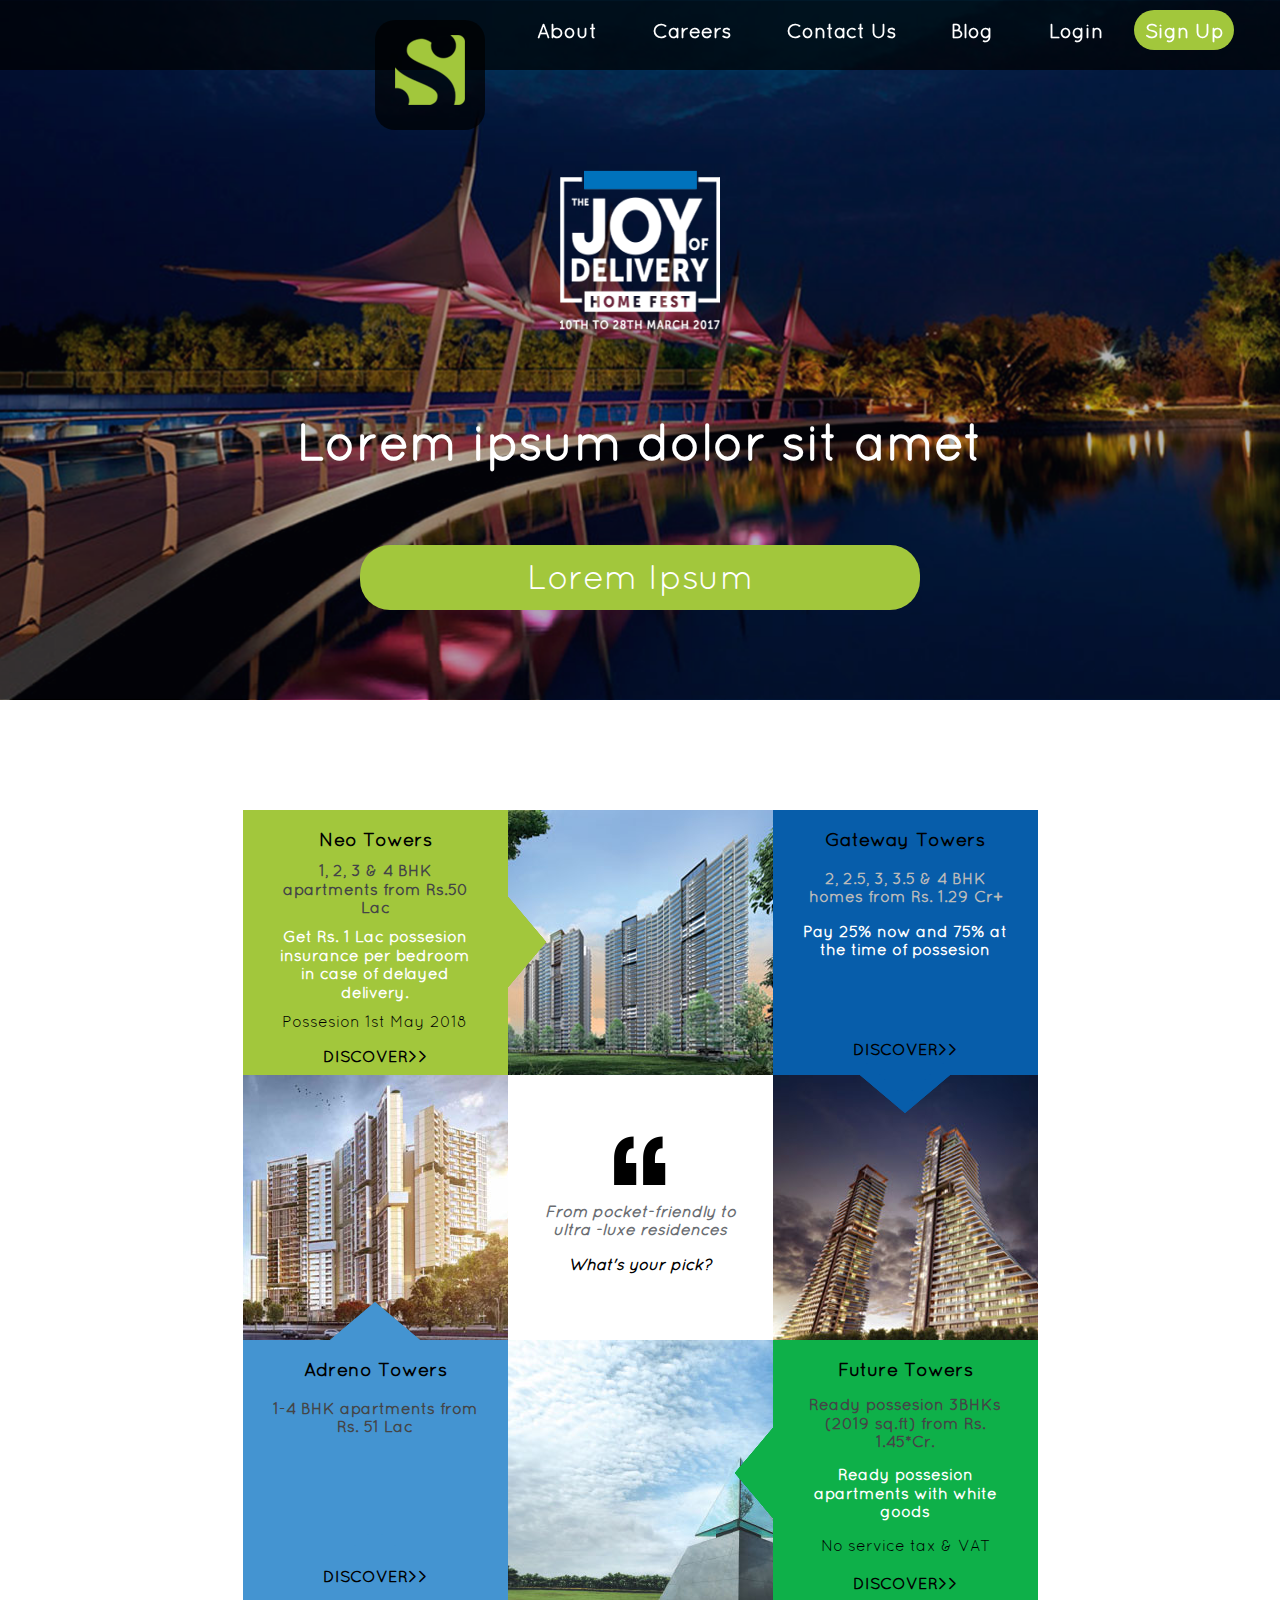
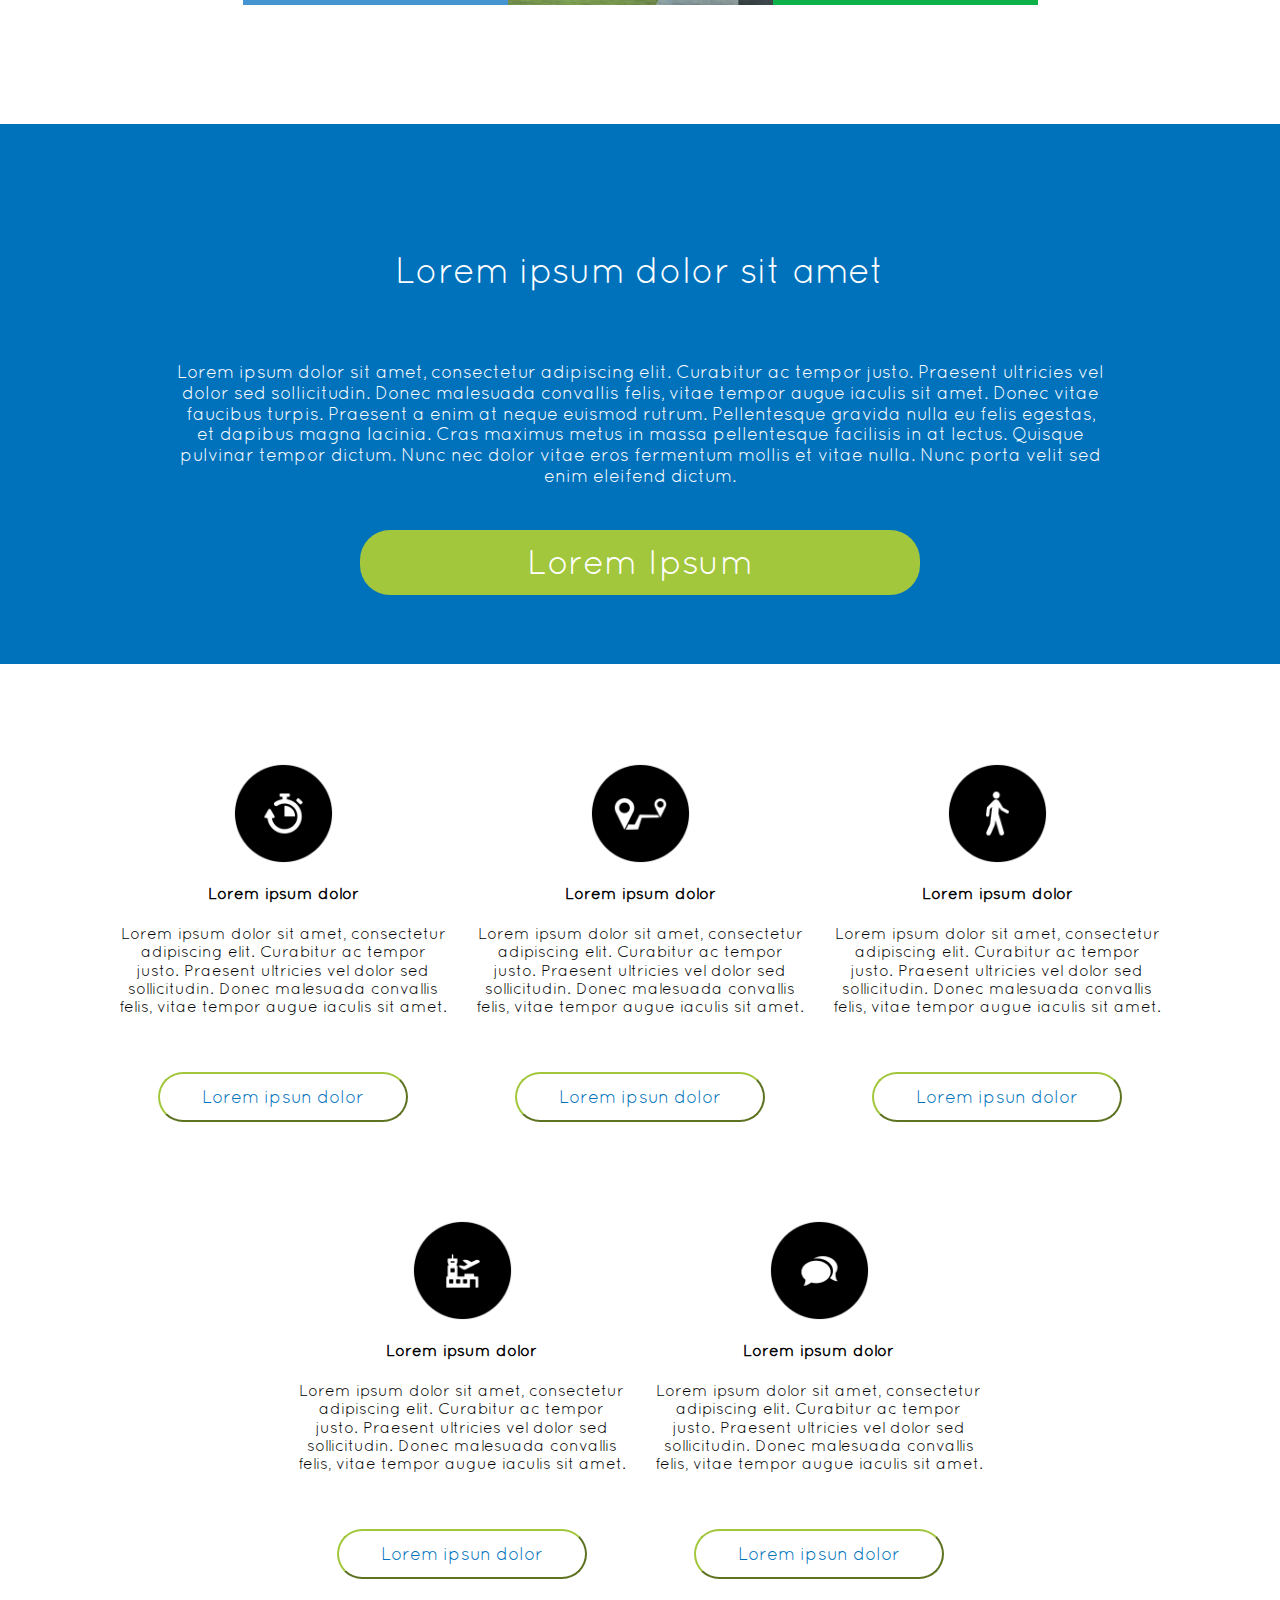
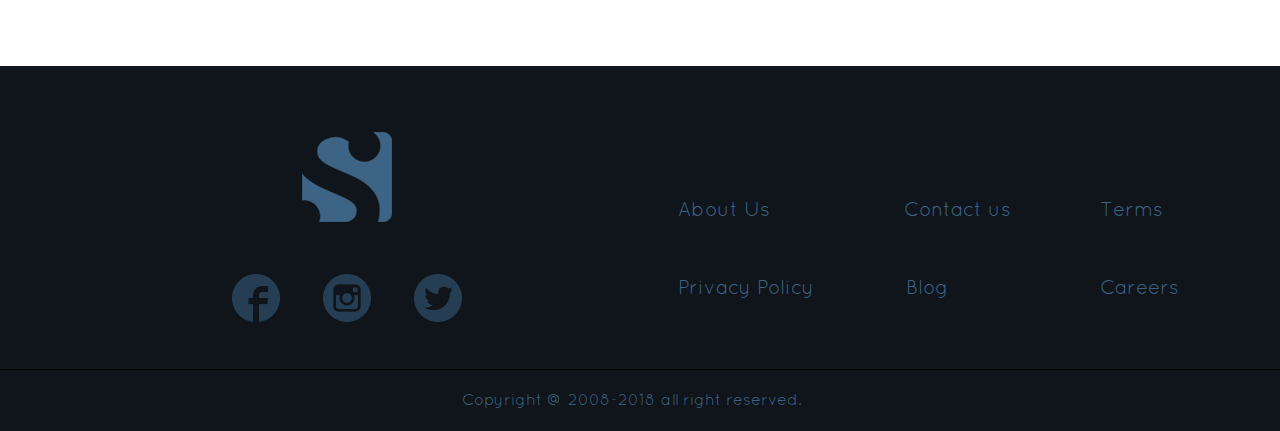
==== HTML-CSS Assignment/index.html @ 3f0bc859 "Added relative address" ====
<!DOCTYPE>
<html>
    <head>
        <link rel="stylesheet" href="1.css" type="text/css"> 
    
 <link rel="stylesheet" href="normalize.css" type="text/css"> 
        
    </head>
    <body>
        <header class = "header">
            
            <div class=" headerlogo">
                <img src="./assets/logo.png" height="70" width="70">
            </div>
            
            <nav class="navigation">
                <a href="#">About </a>
                <a href="#">Careers  </a>
                <a href="#"> Contact Us</a>
                <a href="#"> Blog  </a>
                <a href="#">Login </a>
                <button>Sign Up </button>
            </nav>
        </header>
        
        <section class="banner" >
            <div class="container" >    
                <img src="./assets/banner-graphic.png">
                <h1 id="bannertitle">Lorem ipsum dolor sit amet</h1>
                <button>Lorem Ipsum</button>
            </div>    
        </section>
        
        

       <section class="grid">
           <div class="container">
                <div class="grid-container">
                  <div class="grid-item" id="1" style="">
                    <h3 class="gridhead"> Neo Towers</h3>
                    <p class="gridp1" >1, 2, 3 & 4 BHK apartments from Rs.50 Lac</p>
                    <p class="gridp2">Get Rs. 1 Lac possesion insurance per bedroom in case of delayed delivery. </p>
                    <p class="gridp3">Possesion 1st May 2018</p>
                    <h4 class="discover"><a href="#">DISCOVER>></a></h4>  

                  </div>

                  <div class="grid-item" id="2" style="">
                      
                  </div>

                  <div class="grid-item" id="3">
                    <h3 class="gridhead"> Gateway Towers</h3>
                    <p class="gridp1"  id="thirdp" >2, 2.5, 3, 3.5 & 4 BHK homes from Rs. 1.29 Cr+</p>
                    <p class="gridp2">Pay 25% now and 75% at the time of possesion </p>
<h4 class="discover"><a href="#">DISCOVER>></a></h4>
                  </div>  

                  <div class="grid-item" id="4">

                  </div>

                  <div class="grid-item" id="5">
                      <img src="./assets/quote.png" align>
                      <p id="quotefont">From pocket-friendly to ultra -luxe residences</p>
                      <p>What's your pick?</p>

                  </div>

                  <div class="grid-item" id="6">

                  </div>  

                  <div class="grid-item" id="7">
                      <h3 class="gridhead">Adreno Towers</h3>
                      <p class="gridp1">1-4 BHK apartments from Rs. 51 Lac</p>
                      <h4 class="discover"><a href="#">DISCOVER>></a></h4>

                  </div>

                  <div class="grid-item" id="8">

                  </div>

                  <div class="grid-item" id="9">
                      <h3 class="gridhead">Future Towers</h3>
                      <p class="gridp1">Ready possesion 3BHKs (2019 sq.ft) from Rs. 1.45*Cr.</p>
                      <p class="gridp2">Ready possesion apartments with white goods</p>
                      <p class="gridp3" id="" >No service tax & VAT</p>
                      <h4 class="discover"><a href="#">DISCOVER>></a></h4>
                  </div>  
                </div>
               </div>

	</section>
        
        <section class="well">
            <div class="container">
            <p id="welltitle"> Lorem ipsum dolor sit amet</p>
            <p id="wellcontent">Lorem ipsum dolor sit amet, consectetur adipiscing elit. Curabitur ac tempor justo. Praesent ultricies vel dolor sed sollicitudin. Donec malesuada convallis felis, vitae tempor augue iaculis sit amet. Donec vitae faucibus turpis. Praesent a enim at neque euismod rutrum. Pellentesque gravida nulla eu felis egestas, et dapibus magna lacinia. Cras maximus metus in massa pellentesque facilisis in at lectus. Quisque pulvinar tempor dictum. Nunc nec dolor vitae eros fermentum mollis et vitae nulla. Nunc porta velit sed enim eleifend dictum. </p>
        
            
            <button id="wellbutton"> Lorem Ipsum</button>
                </div>
        </section>
        
        <section class="grid1">
            <div class="container">
            <div class="grid-container1">
                <div class="grid-item1">
                    <img src="./assets/Amanora_JOD_Location_icon1.png" height="100px" width="100px">
                    <h4>Lorem ipsum dolor</h4>
                    <p>Lorem ipsum dolor sit amet, consectetur adipiscing elit. Curabitur ac tempor justo. Praesent ultricies vel dolor sed sollicitudin. Donec malesuada convallis felis, vitae tempor augue iaculis sit amet.</p>
                    <button>Lorem ipsun dolor</button>
                
                </div>
                <div class="grid-item1">
                    <img src="./assets/Amanora_JOD_Location_icon2.png" height="100px" width="100px">
                    <h4>Lorem ipsum dolor</h4>
                    <p>Lorem ipsum dolor sit amet, consectetur adipiscing elit. Curabitur ac tempor justo. Praesent ultricies vel dolor sed sollicitudin. Donec malesuada convallis felis, vitae tempor augue iaculis sit amet.</p>
                    <button>Lorem ipsun dolor</button>
                </div>         
                <div class="grid-item1">
                    <img src="./assets/Amanora_JOD_Location_icon3.png" height="100px" width="100px">
                    <h4>Lorem ipsum dolor</h4>
                    <p>Lorem ipsum dolor sit amet, consectetur adipiscing elit. Curabitur ac tempor justo. Praesent ultricies vel dolor sed sollicitudin. Donec malesuada convallis felis, vitae tempor augue iaculis sit amet.</p>
                    <button>Lorem ipsun dolor</button>
                </div>
            </div>
            <div class="grid-container2">
                <div class="grid-item2">
                    <img src="./assets/Amanora_JOD_Location_icon4.png" height="100px" width="100px">
                    <h4>Lorem ipsum dolor</h4>
                    <p>Lorem ipsum dolor sit amet, consectetur adipiscing elit. Curabitur ac tempor justo. Praesent ultricies vel dolor sed sollicitudin. Donec malesuada convallis felis, vitae tempor augue iaculis sit amet.</p>
                    <button>Lorem ipsun dolor</button>
                </div>
                <div class="grid-item2">
                    <img src="./assets/Amanora_JOD_Location_icon5.png" height="100px" width="100px">
                    <h4>Lorem ipsum dolor</h4>
                    <p>Lorem ipsum dolor sit amet, consectetur adipiscing elit. Curabitur ac tempor justo. Praesent ultricies vel dolor sed sollicitudin. Donec malesuada convallis felis, vitae tempor augue iaculis sit amet.</p>
                    <button>Lorem ipsun dolor</button>
                </div>         
            </div>
        </div>
        
        </section>
        
        <footer>
            <div class="container">
                <div class="grid3-item">
                    <div class="first">
                       <img src="./assets/logo-footer.png" height="90px" width="90">
                    </div>
                    <div class="second">
                        <a href="#"><img src="./assets/fb.png"></a>
                        <a href="#"><img src="./assets/insta.png" id="middle"> </a>
                        <a href="#"><img src="./assets/tw.png"></a>
                    </div>
                </div>
                <div class="grid3-item">
                    <ul>
                        <li><a href="#">About Us</a></li>
                        <li><a href="#">Privacy Policy</a></li>
                        
                    </ul>
                    
                    <ul>
                        <li><a href="#">Contact us</a></li>
                        <li><a href="#">Blog</a></li>
                       
                    </ul>
                    <ul>
                        <li><a href="#">Terms</a></li>
                        <li><a href="#">Careers</a></li>
                       
                    </ul>
                </div>
            
                <p id="bottom">Copyright @ 2008-2018 all right reserved.</p>
            
            </div>
              <hr id="line" color="black"> 
        </footer>
             
    </body>
    
</html>
---- HTML-CSS Assignment/1.css ----
@font-face
{
font-family: qs;
src: url('quicksand.ttf');
}


body{
    font-family: 'qs';
    font-size: 16px;
    color: #000;
}

.container{
    display: block;
    width: 1170px;
    height: auto;
    margin: 0 auto;
    text-align: center;

}

header, footer, section {
    overflow: hidden;
}
.headerlogo{
 height: 110px;
    width: 110px;
    position:fixed;
    left: 375px;
    top: 20px;
    background-color: rgba(0, 0, 0, 0.7);
    border-radius: 20px;
    z-index: 100;
    
}


.headerlogo img{
    position:fixed;
    left:395px;
    top: 35px;
}
.navigation a{
  color: white;
    margin-left: 25px;
    margin-right: 25px;
    font-size: 20px;
    text-decoration: none;
    font-weight: bold;
}

.navigation a:hover{
    color: #a2c73c;
}

.header{
    height: 70px;
     background-color: rgba(0, 0, 0, 0.7);
    position: fixed;
    width: 100%;
    z-index: 1000;
    
    
}
.header button{
 border-radius: 20px;
   padding:10px;
    height: 40px;
    width: 100px;
    font-size: 20px;
    background-color:#a2c73c;
    color: white;
    border: none;
    font-weight: bold;
       }
#bannertitle{
    font-size: 50px;
}


.header button:hover {
    background-color: #a2c73c;
    
}

.navigation{
    margin-top: 10px;
    margin-left: 40%;
}

.banner {
background-image: url("./assets/banner-img.png");
    height: 700px;
    width: 100%;
    background-size: cover;
    background-position: center; 
    
}

.banner img{
   position: relative;
    top: 160px;
    height: 180px;
    width: 200px;
}
.banner .container button{
    background-color:#a2c73c;
    border-radius: 30px;
    position: relative;
    top: 240px;
    height: 65px;
    width: 560px;
    color: white;
    margin: 0 auto;
    font-size: 35px;
    border: none;
    
}
.banner .container h1 {
    color: white;
    position: relative;
    top: 200px;
}
.parentgrid{
    height: 1024px;
    width: 100%;
}
.grid{
    width: 100%;
    height: 1024px;

    text-align: center;
}

.grid-container {
  display: inline-grid;
  grid-template-columns: auto auto auto;
    margin-top: 110px;


}
.grid-item {
  border: ;
    text-align: center;
 width: 265px;
 height: 265px; 
    display: block;
    
}

.grid-item:nth-child(1) *{
    margin-bottom: -5
    
}
.grid-item:nth-child(9) *{
    margin-bottom: -1
    
}
.discover{
    position:;

}
.grid-container .grid-item:nth-child(1){
    background-color: #a2c73c;
    position: relative;

}

.grid-container .grid-item:nth-child(1) ::after{
    content: "";
    position: absolute;
    left: 100%;
    top:33%;
    border-left: 38px solid #a2c73c;
    border-top: 45px solid transparent;
    border-bottom:45px solid transparent;
    z-index: 100;

}
.grid-container .grid-item:nth-child(3) ::after{
    
    
    content: "";
    position: absolute;
    top: 100%;
    right: 33%;
    border-top: 38px solid #075daa;
    border-right: 45px solid transparent;
    border-left: 45px solid transparent;
    z-index: 100;


}

.grid-container .grid-item:nth-child(2){
    background-image: url(./assets/Amanora_JOD_projects_Neo.jpg);

}

.grid-container .grid-item:nth-child(3){
    background-color: #075daa;
    position: relative;
    
}

#thirdp{
color: #BABABA;
    
}


.grid-container .grid-item:nth-child(3) .discover{
    position: relative;
    top: 60px;

}
.grid-container .grid-item:nth-child(4){
    background-image: url(./assets/Amanora_JOD_projects_Adreno.jpg);
}
.grid-container .grid-item:nth-child(5) img {
    position: relative;
    top: 60px;
}
.grid-container .grid-item:nth-child(5) p{
    font-style: italic;
    position: relative;
    top: 60px;
    font-weight: bold;
    padding-left: 35px;
    padding-right: 35px;
}
#quotefont{
    color: #6a6d72;
    
}


.grid-container .grid-item:nth-child(6){
    background-image: url(./assets/Amanora_JOD_projects_gateway.jpg);
}
.grid-container .grid-item:nth-child(7){
    background-color: #4494d1;
    position: relative;
}
.grid-container .grid-item:nth-child(7) ::after{
    content: "";
    position: absolute;
    bottom:100%;
    left:33%;
    z-index: 50;
    border-bottom: 38px solid #4494d1 ;
    border-left: 45px solid transparent;
    border-right:45px solid transparent;
    z-index: 100;

}



.grid-container .grid-item:nth-child(7) .discover{
position: relative;
    top: 110px;
}

.grid-container .grid-item:nth-child(8){
    background-image: url(./assets/NEO-Gallery-Image-3-new.jpg);
}
.grid-container .grid-item:nth-child(9){
    background-color: #0eb049;
    position: relative;
}

.grid-container .grid-item:nth-child(9) ::after{
    content: "";
    position: absolute;
    right:100%;
    bottom: 33%;
    z-index: 50;
    border-right:38px solid #0eb049 ;
    border-top: 45px solid transparent;
    border-bottom:45px solid transparent;
    

}


.gridhead{
}
.gridp1{
    color: #444547;
    font-weight: bold;
    padding-right: 30px;
    padding-left: 30px;
}
.gridp2{
    color: white;
    font-weight: bold;
        padding-right: 30px;
    padding-left: 30px;
}
.gridp3{
    font-weight: 300;
        padding-right: 30px;
    padding-left: 30px;
}
.discover{

    font-weight: bold;
}

#1{
    background-color: black;
    z-index: 200;
}

.discover a{
  text-decoration: none;
color: black;
}

.well
{
    height: 540px;
    width: 100%;
    background-color:#0072bc;
    
}

.well #welltitle {
    font-size: 36px;
    position: relative;
    top:90px;
    
    color: white;
   
}

.well #wellcontent{
    
    position: relative;
    top:125px;
    font-size: 18px;
    color: white;
    font font-weight: bold;
    padding-right: 120px;
    padding-left: 120px;

}


.well #wellbutton {
    color: white;
    background-color: #a2c73c;

    border-radius: 30px;
    position: relative;
    top: 150px;
     height: 65px;
    width: 560px;
    font-size: 35px;
    border: none;
  
}
.grid1{
text-align: center;
}
.grid-container1{
    
    margin-top: 88px;
  
}
.grid-item1 {
    padding: 10px;
    border: 1px solid white;
    height: 435px;
    width: 330px;
        display: inline-block;

}


.grid-item2 {
    display: inline-block;    
    border: 1px solid white;
    height: 435px;
    width: 330px;
    padding: 10px;
}

.grid1 button{
    margin-top: 40px;
    border-radius: 40px;
    height: 50px;
    width: 250px;
    background-color: white;
    border-color: #a2c73c;

    color: #0072bc;
    font-size: 18px;
}

.grid1 button:hover{
    background-color: #7fa810;
}
footer{
    background-color: #0f151a;
    width: 100%;
    height: 365px;
    
}

footer .container .first {
    margin-top: 50px;
}

footer .container .second img{
    margin-top: 50px;

}

footer .container .grid3-item{
   
    
    float: left;
    width: 583px;
}

.grid3-item ul {
    list-style: none;
    float: left;
    color: #3e6485;
    position: relative;
    

}

.grid3-item ul:nth-child(1){
    
}

.grid3-item ul:nth-child(2){
    margin-left: 50px;
}

.grid3-item ul:nth-child(3){
     margin-left: 50px;
}

.grid3-item ul li:nth-child(1){
    position: relative;
    top: 100px;
    font-size: 20px;
    float: left;
}
.grid3-item ul li:nth-child(2){
    position: relative;
    top: 155px;
    font-size: 20px;
      
}

.grid3-item ul:nth-child(2) li:nth-child(2){
    position: relative;
    top: 155px;
    font-size: 20px;
    right: 30px;
      
}

.grid3-item a {
    text-decoration: none;
    color: #3e6485;
}
#middle{
    margin-left: 35px;
    margin-right: 35px;
}

#bottom{
    position: relative;
    top:230px;
    left: -300px;
    color:#3e6485 ;
}

#line{
    position: relative;
    top: 175px;
    background-color: black;
     border-top: 1px ;
}
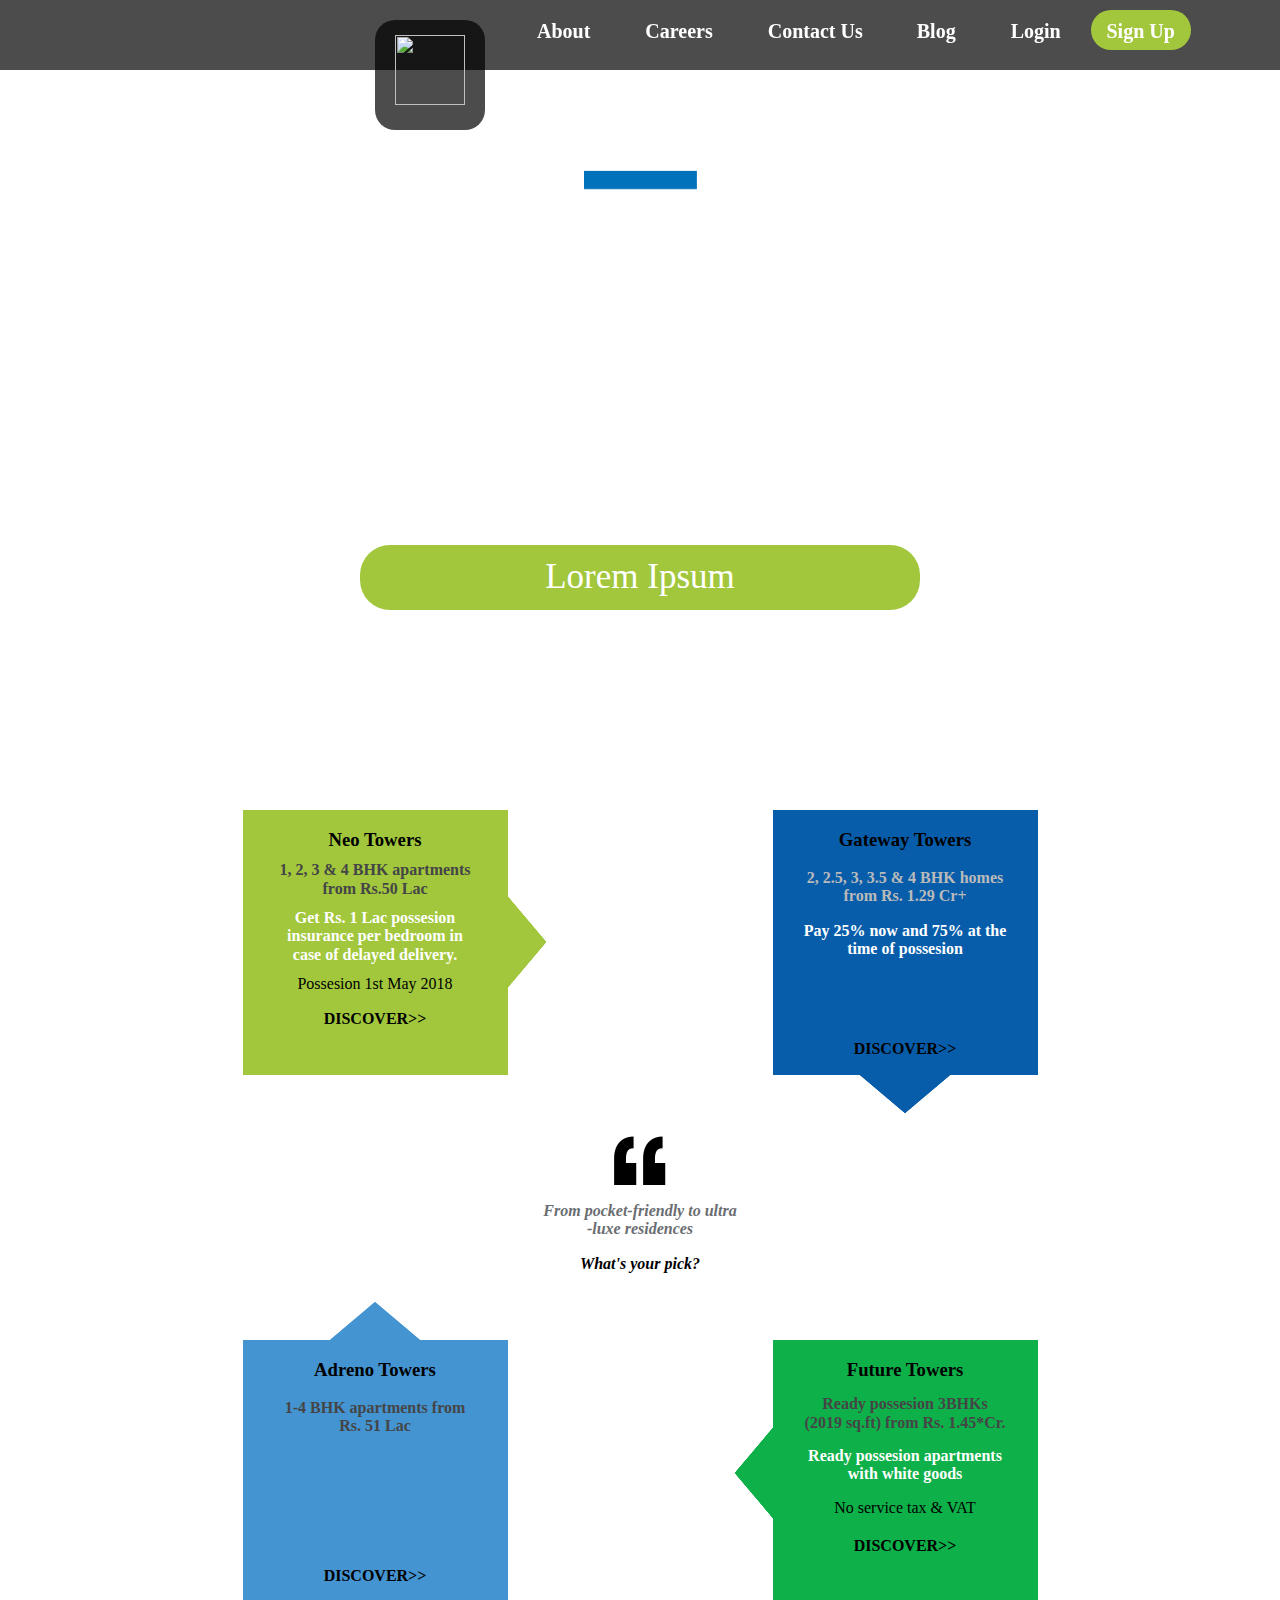
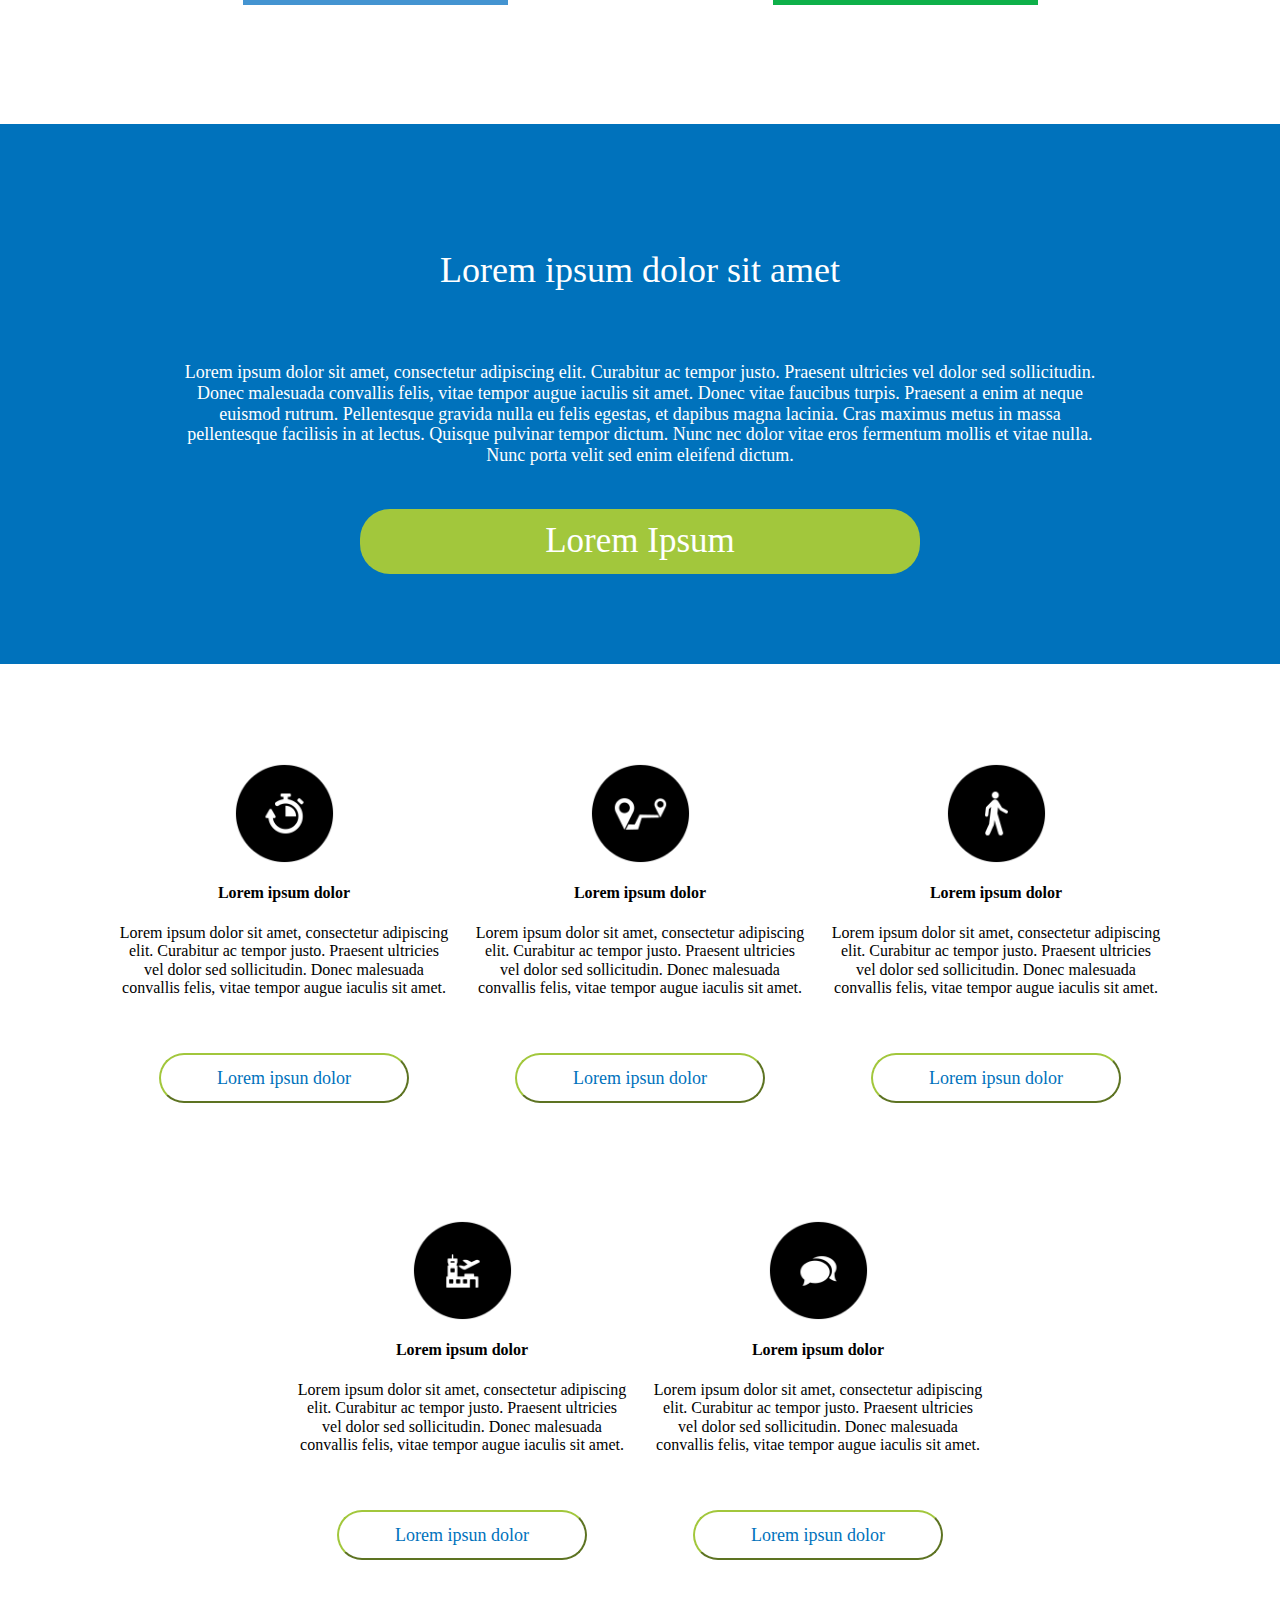
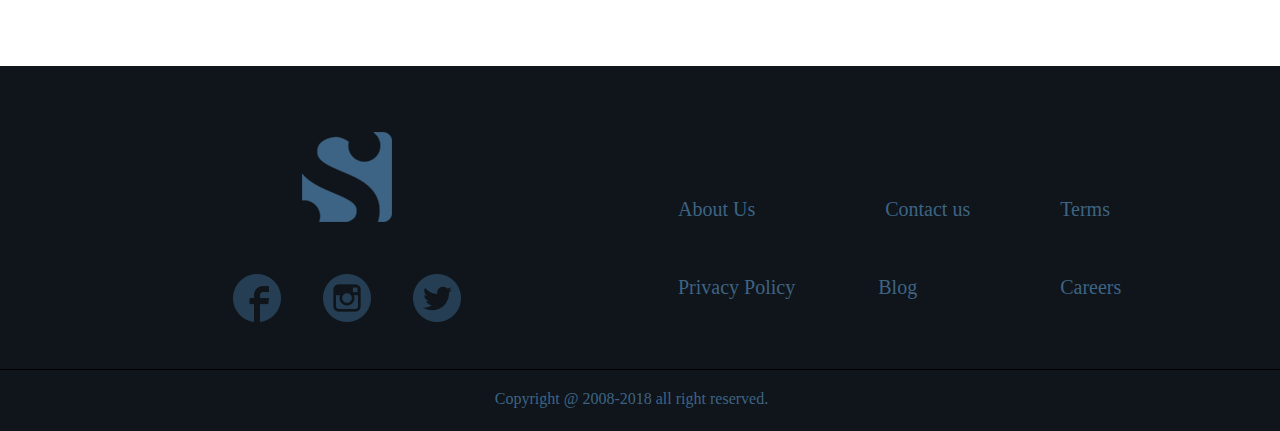
==== commit a621cd3f: "added folders" ====
--- a/HTML-CSS Assignment/index.html
+++ b/HTML-CSS Assignment/index.html
@@ -1,16 +1,16 @@
 <!DOCTYPE>
 <html>
     <head>
-        <link rel="stylesheet" href="1.css" type="text/css"> 
+        <link rel="stylesheet" href="./css/1.css" type="text/css"> 
     
- <link rel="stylesheet" href="normalize.css" type="text/css"> 
+ <link rel="stylesheet" href="./css/normalize.css" type="text/css"> 
         
     </head>
     <body>
         <header class = "header">
             
             <div class=" headerlogo">
-                <img src="./assets/logo.png" height="70" width="70">
+                <img src="/images/logo.png" height="70" width="70">
             </div>
             
             <nav class="navigation">
--- a/HTML-CSS Assignment/css/1.css
+++ b/HTML-CSS Assignment/css/1.css
@@ -0,0 +1,493 @@
+@font-face
+{
+font-family: qs;
+src: url('quicksand.ttf');
+}
+
+
+body{
+    font-family: 'qs';
+    font-size: 16px;
+    color: #000;
+}
+
+.container{
+    display: block;
+    width: 1170px;
+    height: auto;
+    margin: 0 auto;
+    text-align: center;
+    
+
+}
+
+header, footer, section {
+    overflow: hidden;
+}
+.headerlogo{
+ height: 110px;
+    width: 110px;
+    position:fixed;
+    left: 375px;
+    top: 20px;
+    background-color: rgba(0, 0, 0, 0.7);
+    border-radius: 20px;
+    z-index: 100;
+    
+}
+
+
+.headerlogo img{
+    position:fixed;
+    left:395px;
+    top: 35px;
+}
+.navigation a{
+  color: white;
+    margin-left: 25px;
+    margin-right: 25px;
+    font-size: 20px;
+    text-decoration: none;
+    font-weight: bold;
+}
+
+.navigation a:hover{
+    color: #a2c73c;
+}
+
+.header{
+    height: 70px;
+     background-color: rgba(0, 0, 0, 0.7);
+    position: fixed;
+    width: 100%;
+    z-index: 1000;
+    
+    
+}
+.header button{
+ border-radius: 20px;
+   padding:10px;
+    height: 40px;
+    width: 100px;
+    font-size: 20px;
+    background-color:#a2c73c;
+    color: white;
+    border: none;
+    font-weight: bold;
+       }
+#bannertitle{
+    font-size: 50px;
+}
+
+
+.header button:hover {
+    background-color: #a2c73c;
+    
+}
+
+.navigation{
+    margin-top: 10px;
+    margin-left: 40%;
+}
+
+.banner {
+background-image: url("/images/banner-img.png");
+    height: 700px;
+    width: 100%;
+    background-size: cover;
+    background-position: center; 
+    
+}
+
+.banner img{
+   position: relative;
+    top: 160px;
+    height: 180px;
+    width: 200px;
+}
+.banner .container button{
+    background-color:#a2c73c;
+    border-radius: 30px;
+    position: relative;
+    top: 240px;
+    height: 65px;
+    width: 560px;
+    color: white;
+    margin: 0 auto;
+    font-size: 35px;
+    border: none;
+    
+}
+.banner .container h1 {
+    color: white;
+    position: relative;
+    top: 200px;
+}
+.parentgrid{
+    height: 1024px;
+    width: 100%;
+}
+.grid{
+    width: 100%;
+    height: 1024px;
+
+    text-align: center;
+}
+
+.grid-container {
+  display: inline-grid;
+  grid-template-columns: auto auto auto;
+    margin-top: 110px;
+
+
+}
+.grid-item {
+  border: ;
+    text-align: center;
+ width: 265px;
+ height: 265px; 
+    display: block;
+    
+}
+
+.grid-item:nth-child(1) *{
+    margin-bottom: -5
+    
+}
+.grid-item:nth-child(9) *{
+    margin-bottom: -1
+    
+}
+.discover{
+    position:;
+
+}
+.grid-container .grid-item:nth-child(1){
+    background-color: #a2c73c;
+    position: relative;
+
+}
+
+.grid-container .grid-item:nth-child(1) ::after{
+    content: "";
+    position: absolute;
+    left: 100%;
+    top:33%;
+    border-left: 38px solid #a2c73c;
+    border-top: 45px solid transparent;
+    border-bottom:45px solid transparent;
+    z-index: 100;
+
+}
+.grid-container .grid-item:nth-child(3) ::after{
+    
+    
+    content: "";
+    position: absolute;
+    top: 100%;
+    right: 33%;
+    border-top: 38px solid #075daa;
+    border-right: 45px solid transparent;
+    border-left: 45px solid transparent;
+    z-index: 100;
+
+
+}
+
+.grid-container .grid-item:nth-child(2){
+    background-image: url(/images/Amanora_JOD_projects_Neo.jpg);
+
+}
+
+.grid-container .grid-item:nth-child(3){
+    background-color: #075daa;
+    position: relative;
+    
+}
+
+#thirdp{
+color: #BABABA;
+    
+}
+
+
+.grid-container .grid-item:nth-child(3) .discover{
+    position: relative;
+    top: 60px;
+
+}
+.grid-container .grid-item:nth-child(4){
+    background-image: url(/images/Amanora_JOD_projects_Adreno.jpg);
+}
+.grid-container .grid-item:nth-child(5) img {
+    position: relative;
+    top: 60px;
+}
+.grid-container .grid-item:nth-child(5) p{
+    font-style: italic;
+    position: relative;
+    top: 60px;
+    font-weight: bold;
+    padding-left: 35px;
+    padding-right: 35px;
+}
+#quotefont{
+    color: #6a6d72;
+    
+}
+
+
+.grid-container .grid-item:nth-child(6){
+    background-image: url(/images/Amanora_JOD_projects_gateway.jpg);
+}
+.grid-container .grid-item:nth-child(7){
+    background-color: #4494d1;
+    position: relative;
+}
+.grid-container .grid-item:nth-child(7) ::after{
+    content: "";
+    position: absolute;
+    bottom:100%;
+    left:33%;
+    z-index: 50;
+    border-bottom: 38px solid #4494d1 ;
+    border-left: 45px solid transparent;
+    border-right:45px solid transparent;
+    z-index: 100;
+
+}
+
+
+
+.grid-container .grid-item:nth-child(7) .discover{
+position: relative;
+    top: 110px;
+}
+
+.grid-container .grid-item:nth-child(8){
+    background-image: url(/images/NEO-Gallery-Image-3-new.jpg);
+}
+.grid-container .grid-item:nth-child(9){
+    background-color: #0eb049;
+    position: relative;
+}
+
+.grid-container .grid-item:nth-child(9) ::after{
+    content: "";
+    position: absolute;
+    right:100%;
+    bottom: 33%;
+    z-index: 50;
+    border-right:38px solid #0eb049 ;
+    border-top: 45px solid transparent;
+    border-bottom:45px solid transparent;
+    
+
+}
+
+
+.gridhead{
+}
+.gridp1{
+    color: #444547;
+    font-weight: bold;
+    padding-right: 30px;
+    padding-left: 30px;
+}
+.gridp2{
+    color: white;
+    font-weight: bold;
+        padding-right: 30px;
+    padding-left: 30px;
+}
+.gridp3{
+    font-weight: 300;
+        padding-right: 30px;
+    padding-left: 30px;
+}
+.discover{
+
+    font-weight: bold;
+}
+
+#1{
+    background-color: black;
+    z-index: 200;
+}
+
+.discover a{
+  text-decoration: none;
+color: black;
+}
+
+.well
+{
+    height: 540px;
+    width: 100%;
+    background-color:#0072bc;
+    
+}
+
+.well #welltitle {
+    font-size: 36px;
+    position: relative;
+    top:90px;
+    
+    color: white;
+   
+}
+
+.well #wellcontent{
+    
+    position: relative;
+    top:125px;
+    font-size: 18px;
+    color: white;
+    font font-weight: bold;
+    padding-right: 120px;
+    padding-left: 120px;
+
+}
+
+
+.well #wellbutton {
+    color: white;
+    background-color: #a2c73c;
+
+    border-radius: 30px;
+    position: relative;
+    top: 150px;
+     height: 65px;
+    width: 560px;
+    font-size: 35px;
+    border: none;
+  
+}
+.grid1{
+text-align: center;
+}
+.grid-container1{
+    
+    margin-top: 88px;
+  
+}
+.grid-item1 {
+    padding: 10px;
+    border: 1px solid white;
+    height: 435px;
+    width: 330px;
+        display: inline-block;
+
+}
+
+
+.grid-item2 {
+    display: inline-block;    
+    border: 1px solid white;
+    height: 435px;
+    width: 330px;
+    padding: 10px;
+}
+
+.grid1 button{
+    margin-top: 40px;
+    border-radius: 40px;
+    height: 50px;
+    width: 250px;
+    background-color: white;
+    border-color: #a2c73c;
+
+    color: #0072bc;
+    font-size: 18px;
+}
+
+.grid1 button:hover{
+    background-color: #7fa810;
+}
+footer{
+    background-color: #0f151a;
+    width: 100%;
+    height: 365px;
+    
+}
+
+footer .container .first {
+    margin-top: 50px;
+}
+
+footer .container .second img{
+    margin-top: 50px;
+
+}
+
+footer .container .grid3-item{
+   
+    
+    float: left;
+    width: 583px;
+}
+
+.grid3-item ul {
+    list-style: none;
+    float: left;
+    color: #3e6485;
+    position: relative;
+    
+
+}
+
+.grid3-item ul:nth-child(1){
+    
+}
+
+.grid3-item ul:nth-child(2){
+    margin-left: 50px;
+}
+
+.grid3-item ul:nth-child(3){
+     margin-left: 50px;
+}
+
+.grid3-item ul li:nth-child(1){
+    position: relative;
+    top: 100px;
+    font-size: 20px;
+    float: left;
+}
+.grid3-item ul li:nth-child(2){
+    position: relative;
+    top: 155px;
+    font-size: 20px;
+      
+}
+
+.grid3-item ul:nth-child(2) li:nth-child(2){
+    position: relative;
+    top: 155px;
+    font-size: 20px;
+    right: 30px;
+      
+}
+
+.grid3-item a {
+    text-decoration: none;
+    color: #3e6485;
+}
+#middle{
+    margin-left: 35px;
+    margin-right: 35px;
+}
+
+#bottom{
+    position: relative;
+    top:230px;
+    left: -300px;
+    color:#3e6485 ;
+}
+
+#line{
+    position: relative;
+    top: 175px;
+    background-color: black;
+     border-top: 1px ;
+}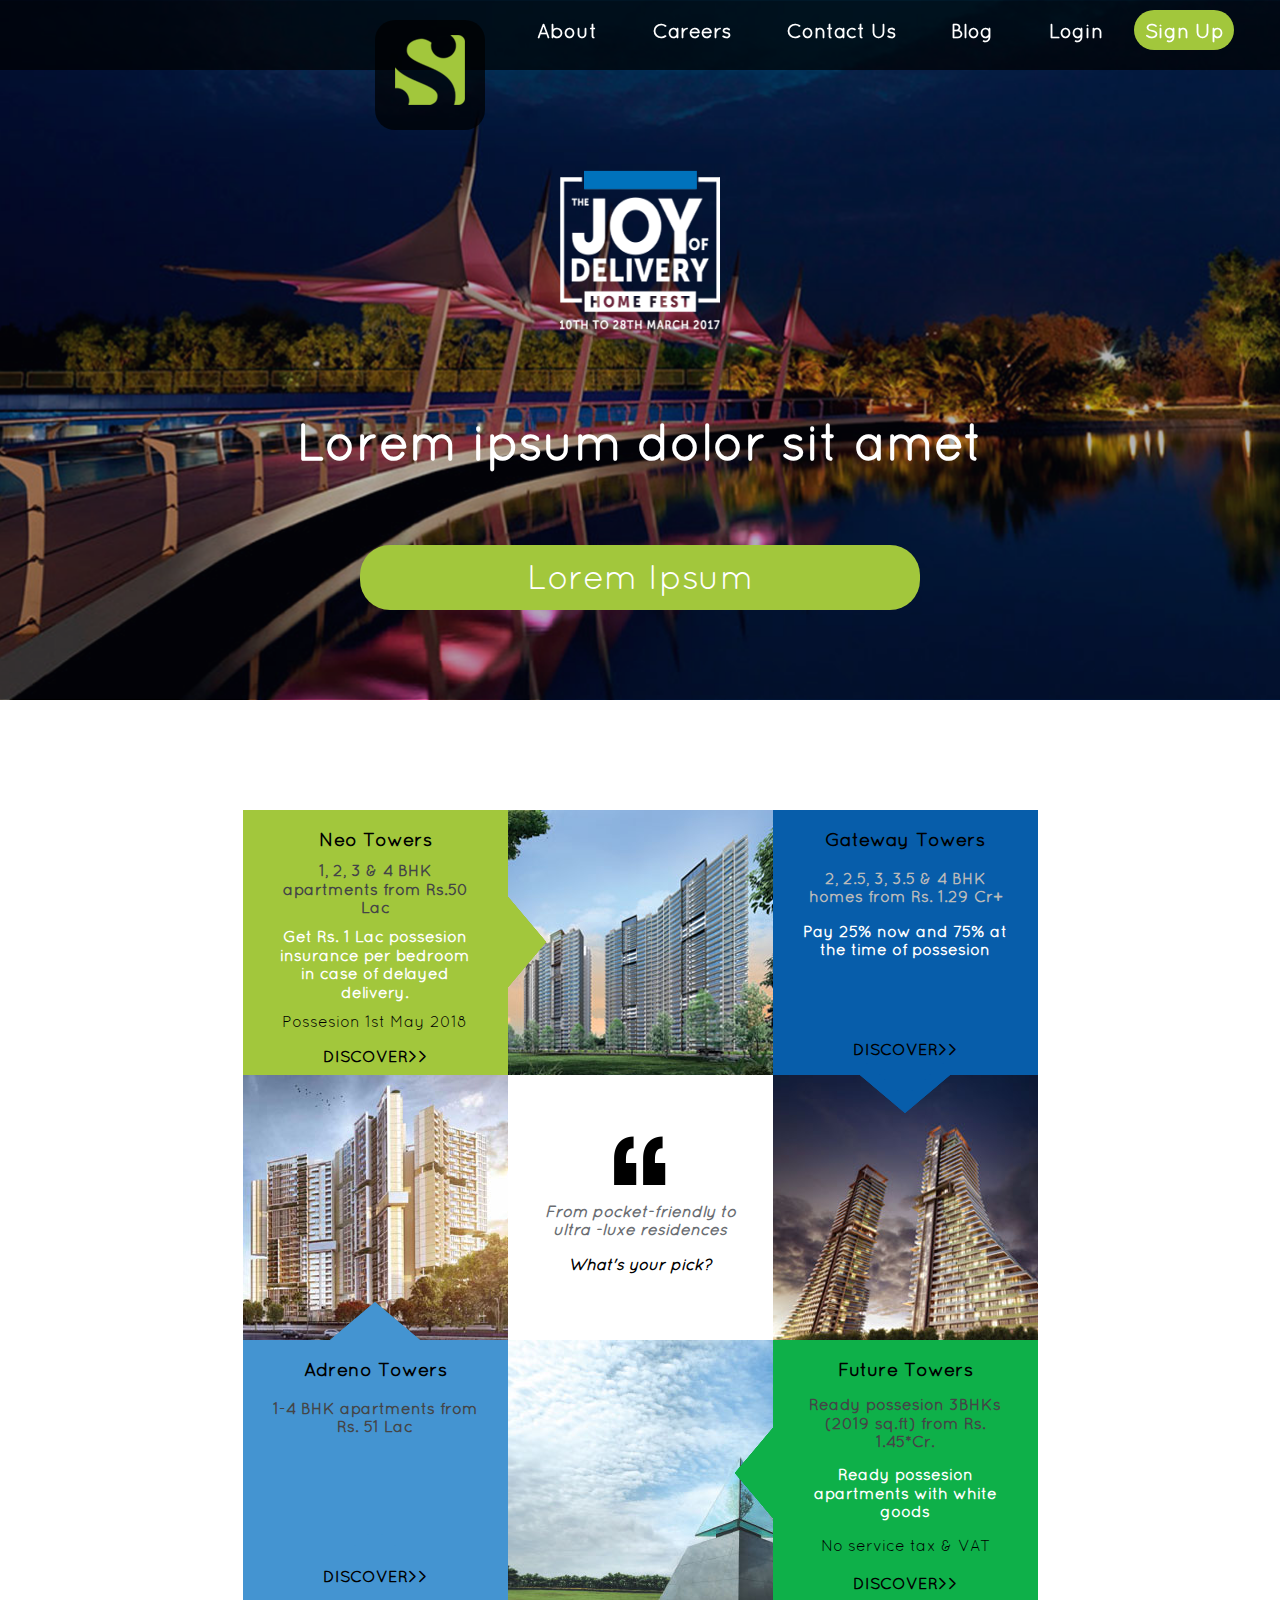
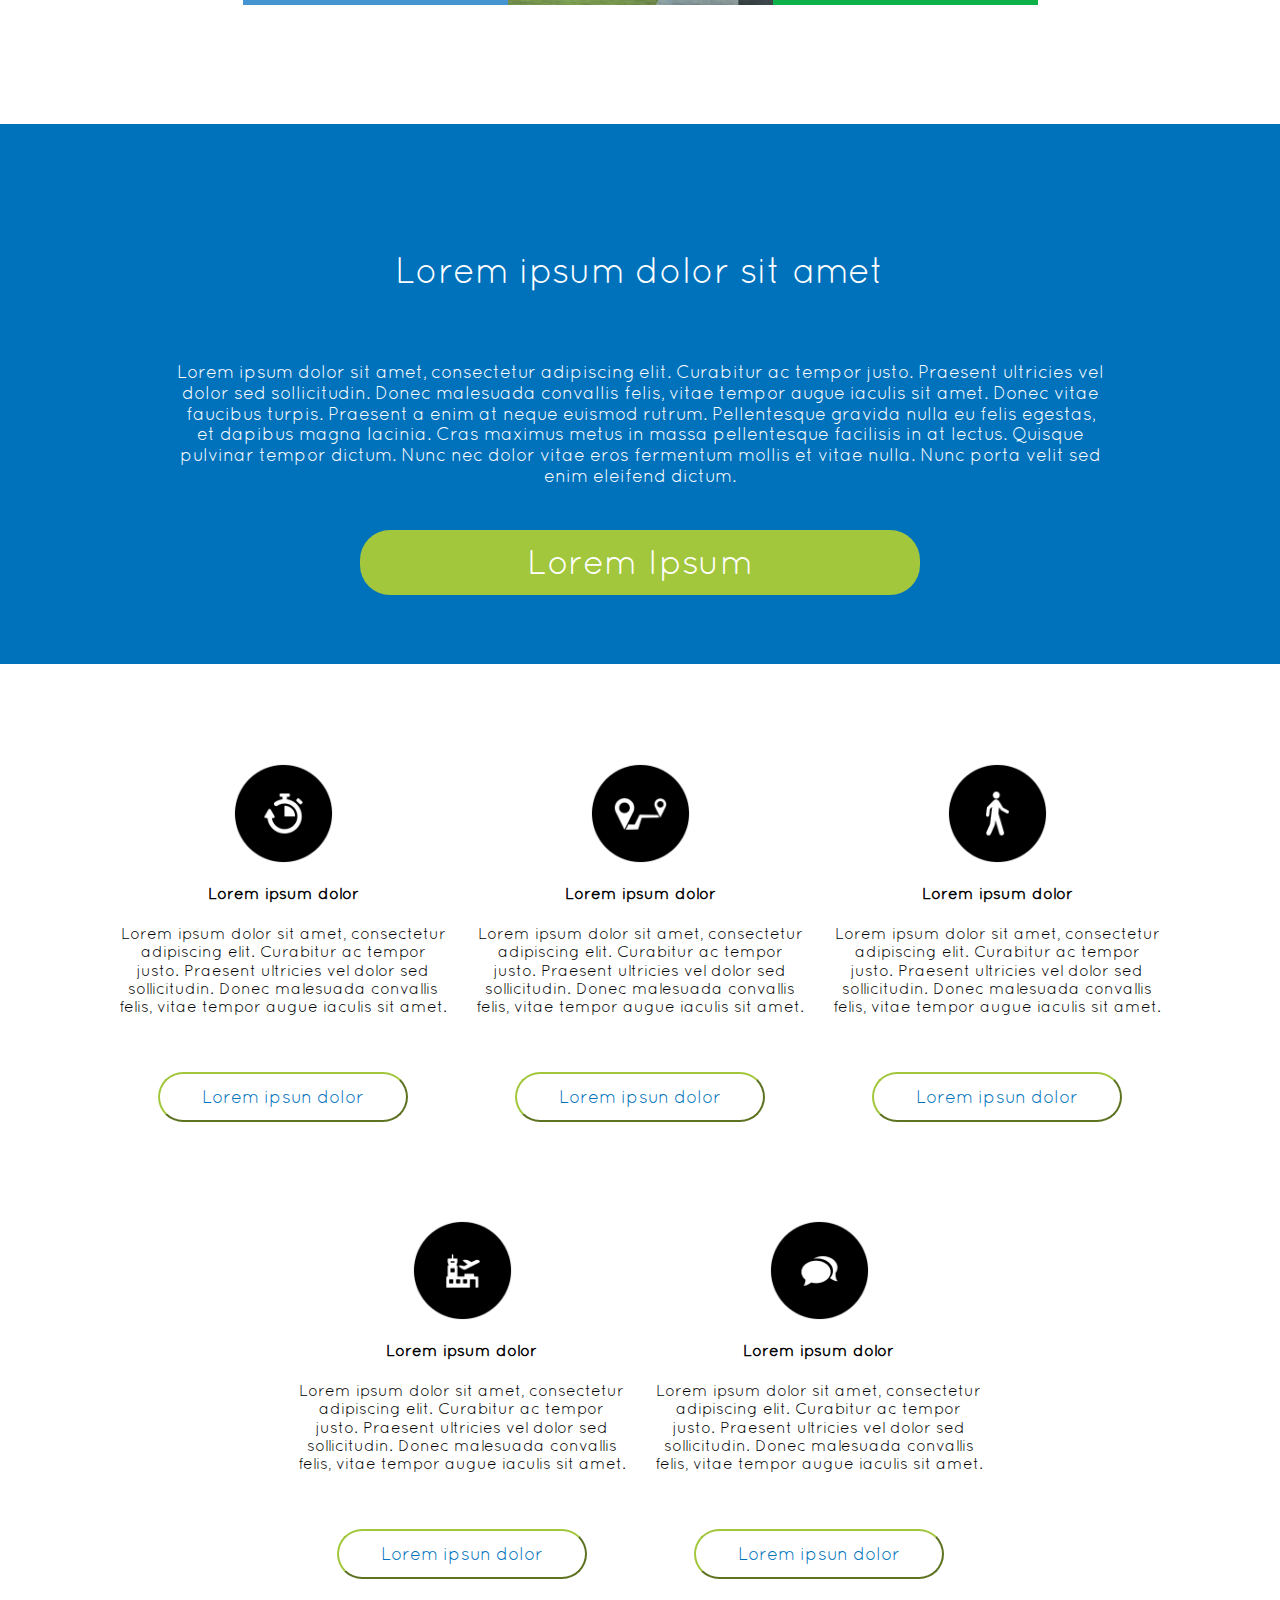
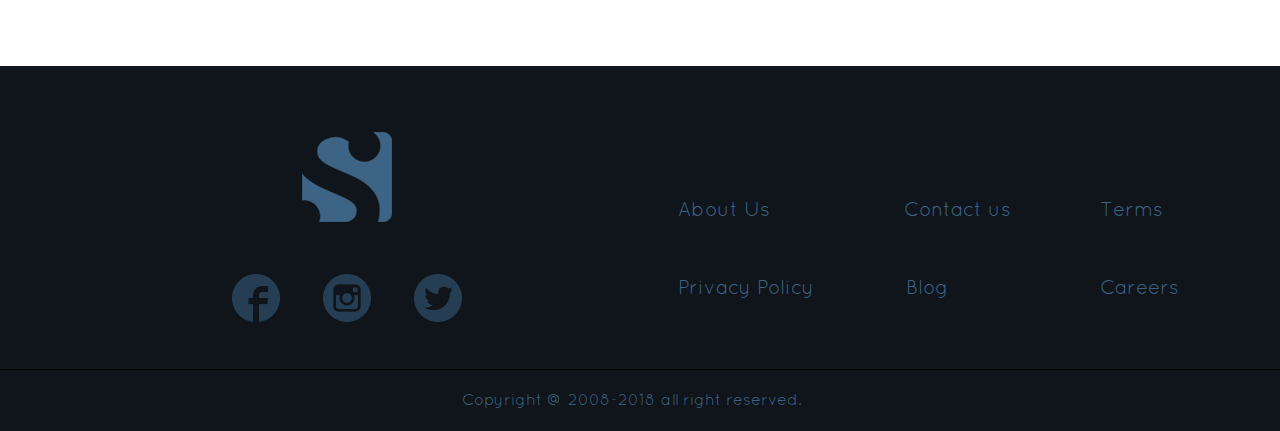
==== commit 4f1e2a34: "Added url to all asset" ====
--- a/HTML-CSS Assignment/index.html
+++ b/HTML-CSS Assignment/index.html
@@ -10,7 +10,7 @@
         <header class = "header">
             
             <div class=" headerlogo">
-                <img src="/images/logo.png" height="70" width="70">
+                <img src="./images/logo.png" height="70" width="70">
             </div>
             
             <nav class="navigation">
@@ -25,7 +25,7 @@
         
         <section class="banner" >
             <div class="container" >    
-                <img src="./assets/banner-graphic.png">
+                <img src="./images/banner-graphic.png">
                 <h1 id="bannertitle">Lorem ipsum dolor sit amet</h1>
                 <button>Lorem Ipsum</button>
             </div>    
@@ -61,7 +61,7 @@
                   </div>
 
                   <div class="grid-item" id="5">
-                      <img src="./assets/quote.png" align>
+                      <img src="./images/quote.png" align>
                       <p id="quotefont">From pocket-friendly to ultra -luxe residences</p>
                       <p>What's your pick?</p>
 
@@ -108,20 +108,20 @@
             <div class="container">
             <div class="grid-container1">
                 <div class="grid-item1">
-                    <img src="./assets/Amanora_JOD_Location_icon1.png" height="100px" width="100px">
+                    <img src="./images/Amanora_JOD_Location_icon1.png" height="100px" width="100px">
                     <h4>Lorem ipsum dolor</h4>
                     <p>Lorem ipsum dolor sit amet, consectetur adipiscing elit. Curabitur ac tempor justo. Praesent ultricies vel dolor sed sollicitudin. Donec malesuada convallis felis, vitae tempor augue iaculis sit amet.</p>
                     <button>Lorem ipsun dolor</button>
                 
                 </div>
                 <div class="grid-item1">
-                    <img src="./assets/Amanora_JOD_Location_icon2.png" height="100px" width="100px">
+                    <img src="./images/Amanora_JOD_Location_icon2.png" height="100px" width="100px">
                     <h4>Lorem ipsum dolor</h4>
                     <p>Lorem ipsum dolor sit amet, consectetur adipiscing elit. Curabitur ac tempor justo. Praesent ultricies vel dolor sed sollicitudin. Donec malesuada convallis felis, vitae tempor augue iaculis sit amet.</p>
                     <button>Lorem ipsun dolor</button>
                 </div>         
                 <div class="grid-item1">
-                    <img src="./assets/Amanora_JOD_Location_icon3.png" height="100px" width="100px">
+                    <img src="./images/Amanora_JOD_Location_icon3.png" height="100px" width="100px">
                     <h4>Lorem ipsum dolor</h4>
                     <p>Lorem ipsum dolor sit amet, consectetur adipiscing elit. Curabitur ac tempor justo. Praesent ultricies vel dolor sed sollicitudin. Donec malesuada convallis felis, vitae tempor augue iaculis sit amet.</p>
                     <button>Lorem ipsun dolor</button>
@@ -129,13 +129,13 @@
             </div>
             <div class="grid-container2">
                 <div class="grid-item2">
-                    <img src="./assets/Amanora_JOD_Location_icon4.png" height="100px" width="100px">
+                    <img src="./images/Amanora_JOD_Location_icon4.png" height="100px" width="100px">
                     <h4>Lorem ipsum dolor</h4>
                     <p>Lorem ipsum dolor sit amet, consectetur adipiscing elit. Curabitur ac tempor justo. Praesent ultricies vel dolor sed sollicitudin. Donec malesuada convallis felis, vitae tempor augue iaculis sit amet.</p>
                     <button>Lorem ipsun dolor</button>
                 </div>
                 <div class="grid-item2">
-                    <img src="./assets/Amanora_JOD_Location_icon5.png" height="100px" width="100px">
+                    <img src="./images/Amanora_JOD_Location_icon5.png" height="100px" width="100px">
                     <h4>Lorem ipsum dolor</h4>
                     <p>Lorem ipsum dolor sit amet, consectetur adipiscing elit. Curabitur ac tempor justo. Praesent ultricies vel dolor sed sollicitudin. Donec malesuada convallis felis, vitae tempor augue iaculis sit amet.</p>
                     <button>Lorem ipsun dolor</button>
@@ -149,12 +149,12 @@
             <div class="container">
                 <div class="grid3-item">
                     <div class="first">
-                       <img src="./assets/logo-footer.png" height="90px" width="90">
+                       <img src="./images/logo-footer.png" height="90px" width="90">
                     </div>
                     <div class="second">
-                        <a href="#"><img src="./assets/fb.png"></a>
-                        <a href="#"><img src="./assets/insta.png" id="middle"> </a>
-                        <a href="#"><img src="./assets/tw.png"></a>
+                        <a href="#"><img src="./images/fb.png"></a>
+                        <a href="#"><img src="./images/insta.png" id="middle"> </a>
+                        <a href="#"><img src="./images/tw.png"></a>
                     </div>
                 </div>
                 <div class="grid3-item">
--- a/HTML-CSS Assignment/css/1.css
+++ b/HTML-CSS Assignment/css/1.css
@@ -1,7 +1,7 @@
 @font-face
 {
 font-family: qs;
-src: url('quicksand.ttf');
+src: url('../font/quicksand.ttf');
 }
 
 
@@ -91,7 +91,7 @@
 }
 
 .banner {
-background-image: url("/images/banner-img.png");
+background-image: url("../images/banner-img.png")   ;
     height: 700px;
     width: 100%;
     background-size: cover;
@@ -195,7 +195,7 @@
 }
 
 .grid-container .grid-item:nth-child(2){
-    background-image: url(/images/Amanora_JOD_projects_Neo.jpg);
+    background-image: url(../images/Amanora_JOD_projects_Neo.jpg);
 
 }
 
@@ -217,7 +217,7 @@
 
 }
 .grid-container .grid-item:nth-child(4){
-    background-image: url(/images/Amanora_JOD_projects_Adreno.jpg);
+    background-image: url(../images/Amanora_JOD_projects_Adreno.jpg);
 }
 .grid-container .grid-item:nth-child(5) img {
     position: relative;
@@ -238,7 +238,7 @@
 
 
 .grid-container .grid-item:nth-child(6){
-    background-image: url(/images/Amanora_JOD_projects_gateway.jpg);
+    background-image: url(../images/Amanora_JOD_projects_gateway.jpg);
 }
 .grid-container .grid-item:nth-child(7){
     background-color: #4494d1;
@@ -265,7 +265,7 @@
 }
 
 .grid-container .grid-item:nth-child(8){
-    background-image: url(/images/NEO-Gallery-Image-3-new.jpg);
+    background-image: url(../images/NEO-Gallery-Image-3-new.jpg);
 }
 .grid-container .grid-item:nth-child(9){
     background-color: #0eb049;
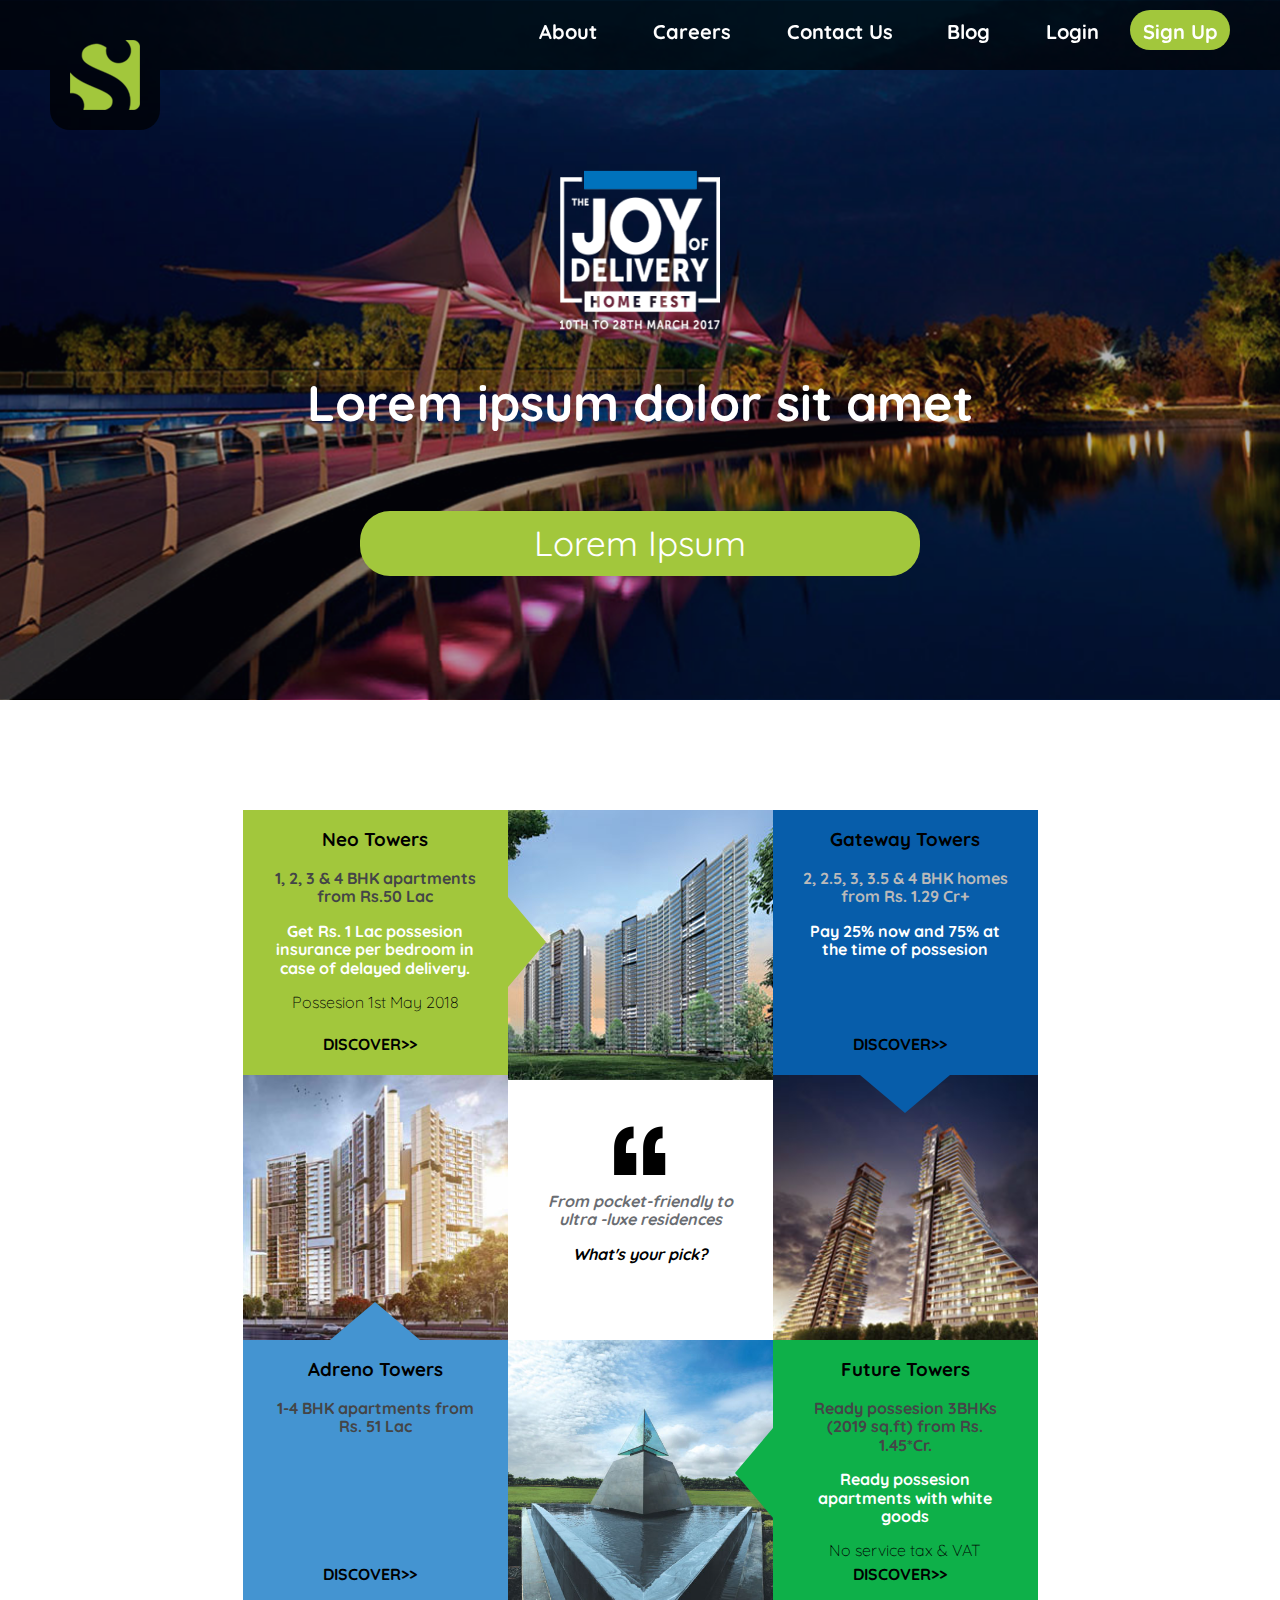
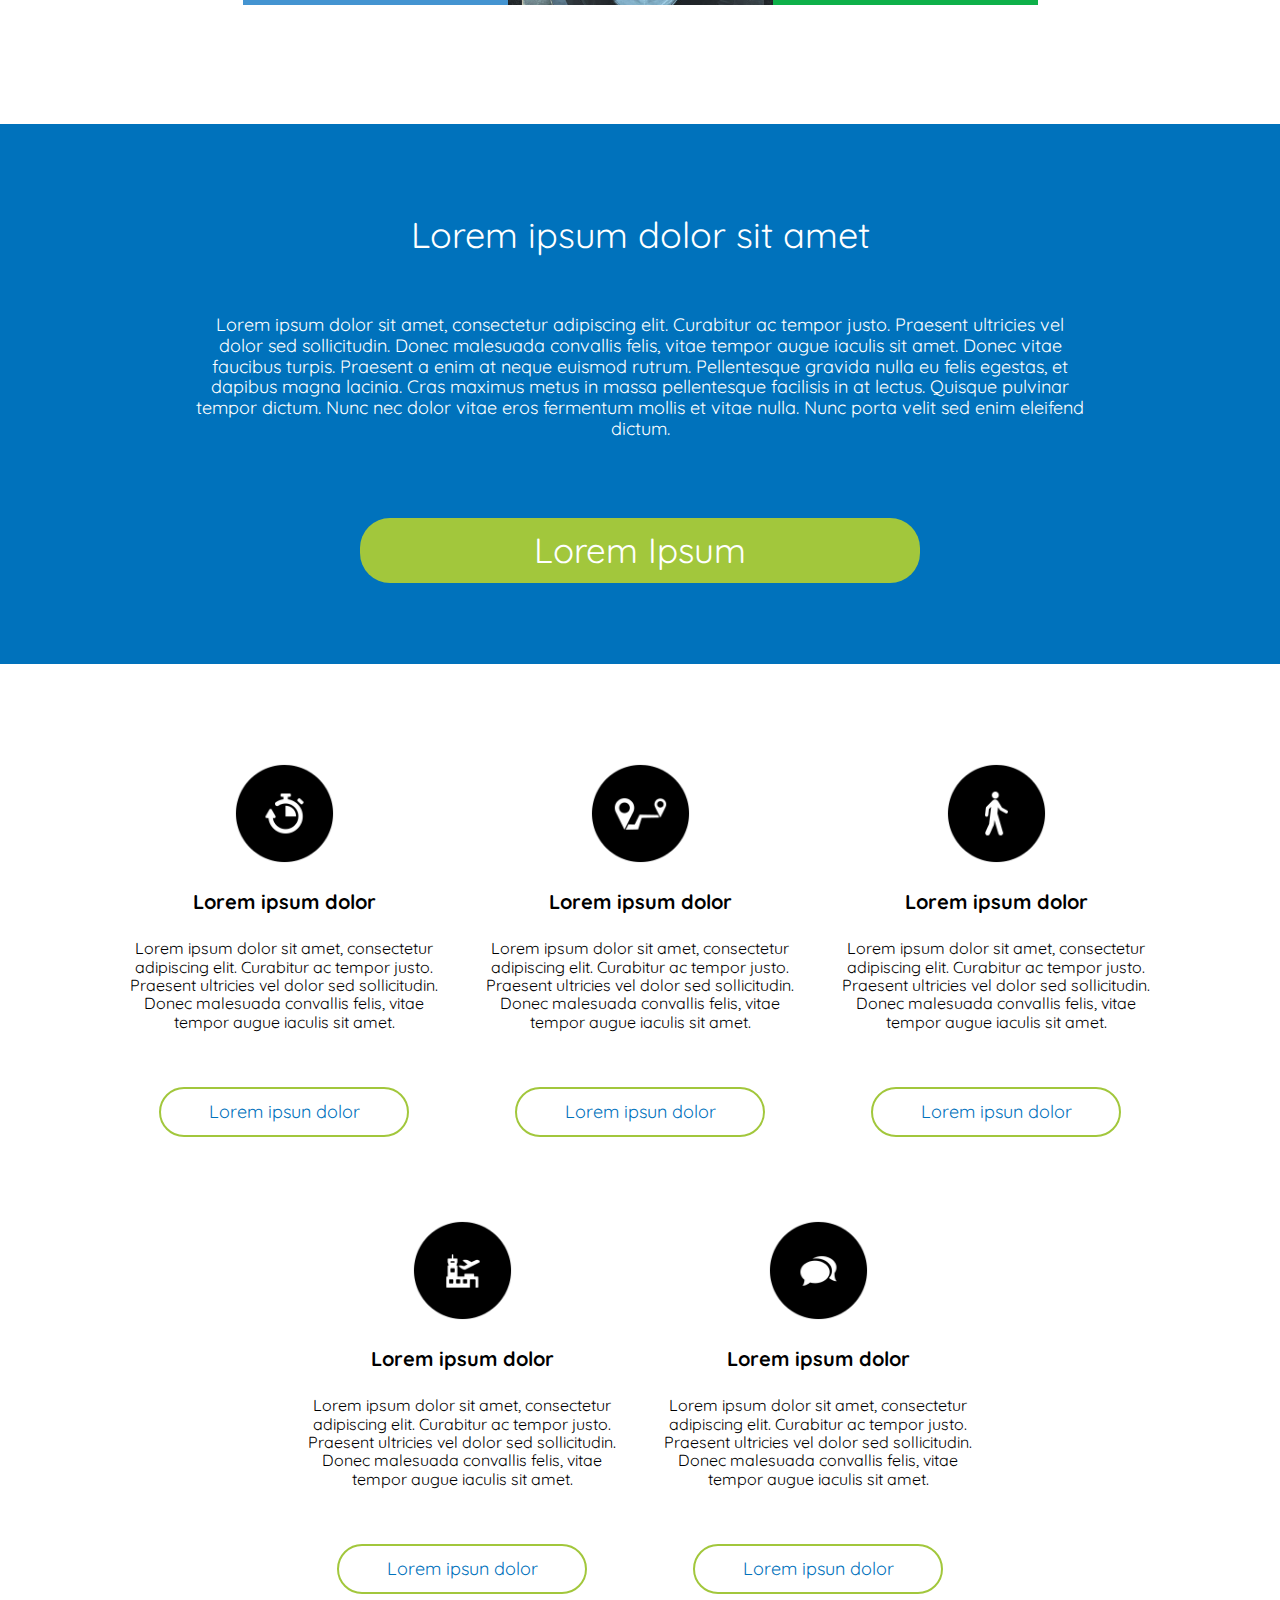
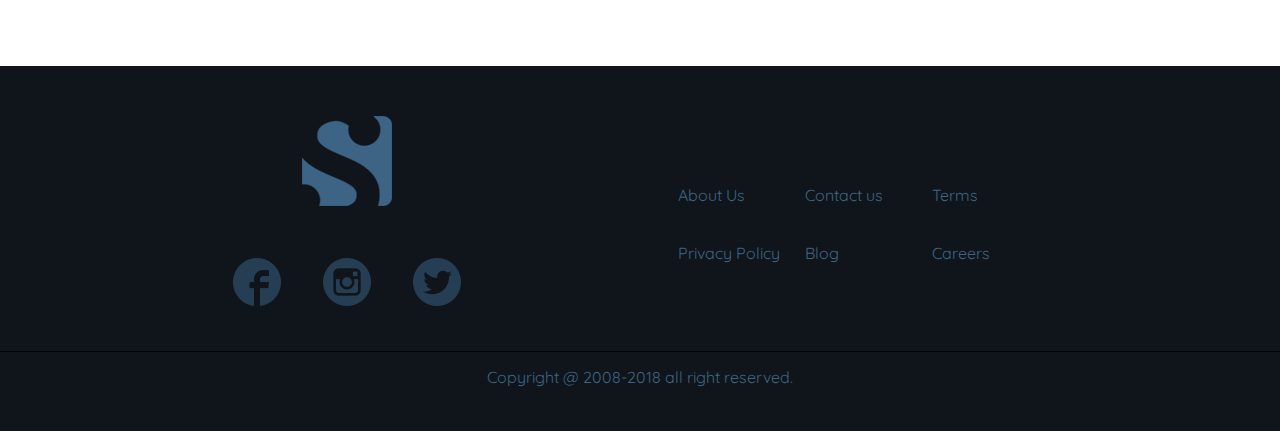
==== commit acdc6c28: "Done with all the suggestion" ====
--- a/HTML-CSS Assignment/index.html
+++ b/HTML-CSS Assignment/index.html
@@ -4,7 +4,7 @@
         <link rel="stylesheet" href="./css/1.css" type="text/css"> 
     
  <link rel="stylesheet" href="./css/normalize.css" type="text/css"> 
-        
+ <link href="https://fonts.googleapis.com/css?family=Quicksand" rel="stylesheet">      
     </head>
     <body>
         <header class = "header">
@@ -33,66 +33,67 @@
         
         
 
-       <section class="grid">
-           <div class="container">
-                <div class="grid-container">
-                  <div class="grid-item" id="1" style="">
-                    <h3 class="gridhead"> Neo Towers</h3>
-                    <p class="gridp1" >1, 2, 3 & 4 BHK apartments from Rs.50 Lac</p>
-                    <p class="gridp2">Get Rs. 1 Lac possesion insurance per bedroom in case of delayed delivery. </p>
-                    <p class="gridp3">Possesion 1st May 2018</p>
-                    <h4 class="discover"><a href="#">DISCOVER>></a></h4>  
-
-                  </div>
-
-                  <div class="grid-item" id="2" style="">
-                      
-                  </div>
-
-                  <div class="grid-item" id="3">
-                    <h3 class="gridhead"> Gateway Towers</h3>
-                    <p class="gridp1"  id="thirdp" >2, 2.5, 3, 3.5 & 4 BHK homes from Rs. 1.29 Cr+</p>
-                    <p class="gridp2">Pay 25% now and 75% at the time of possesion </p>
-<h4 class="discover"><a href="#">DISCOVER>></a></h4>
-                  </div>  
-
-                  <div class="grid-item" id="4">
-
-                  </div>
-
-                  <div class="grid-item" id="5">
-                      <img src="./images/quote.png" align>
-                      <p id="quotefont">From pocket-friendly to ultra -luxe residences</p>
-                      <p>What's your pick?</p>
-
-                  </div>
-
-                  <div class="grid-item" id="6">
-
-                  </div>  
-
-                  <div class="grid-item" id="7">
-                      <h3 class="gridhead">Adreno Towers</h3>
-                      <p class="gridp1">1-4 BHK apartments from Rs. 51 Lac</p>
-                      <h4 class="discover"><a href="#">DISCOVER>></a></h4>
-
-                  </div>
-
-                  <div class="grid-item" id="8">
-
-                  </div>
-
-                  <div class="grid-item" id="9">
-                      <h3 class="gridhead">Future Towers</h3>
-                      <p class="gridp1">Ready possesion 3BHKs (2019 sq.ft) from Rs. 1.45*Cr.</p>
-                      <p class="gridp2">Ready possesion apartments with white goods</p>
-                      <p class="gridp3" id="" >No service tax & VAT</p>
-                      <h4 class="discover"><a href="#">DISCOVER>></a></h4>
-                  </div>  
+        <section class="grid">
+            <div class="container">
+                 <div class="grid-container">
+                   <div class="grid-item">
+                       
+                     <h3 class="gridhead"> Neo Towers</h3>
+                     <p class="gridp1" >1, 2, 3 & 4 BHK apartments from Rs.50 Lac</p>
+                     <p class="gridp2">Get Rs. 1 Lac possesion insurance per bedroom in case of delayed delivery. </p>
+                     <p class="gridp3">Possesion 1st May 2018</p>
+                     <h4 class="discover"><a href="#">DISCOVER>></a></h4>  
+                    
+                   </div>
+ 
+                   <div class="grid-item">
+                       <img src="images/Amanora_JOD_projects_Neo.jpg">
+                   </div>
+ 
+                   <div class="grid-item">
+                     <h3 class="gridhead"> Gateway Towers</h3>
+                     <p class="gridp1"  id="thirdp" >2, 2.5, 3, 3.5 & 4 BHK homes from Rs. 1.29 Cr+</p>
+                     <p class="gridp2">Pay 25% now and 75% at the time of possesion </p>
+                     <h4 class="discover"><a href="#">DISCOVER>></a></h4>
+                   </div>  
+ 
+                   <div class="grid-item">
+                       <img src="images/Amanora_JOD_projects_Adreno.jpg" height="265" width="265" style="z-index:1000;">
+                   </div>
+ 
+                   <div class="grid-item" >
+                       <img src="./images/quote.png">
+                       <p id="quotefont">From pocket-friendly to ultra -luxe residences</p>
+                       <p>What's your pick?</p>
+ 
+                   </div>
+ 
+                   <div class="grid-item" id="6">
+                                            <img src="images/Amanora_JOD_projects_gateway.jpg" height="265" width="265" >
+                   </div>  
+ 
+                   <div class="grid-item" id="7">
+                       <h3 class="gridhead">Adreno Towers</h3>
+                       <p class="gridp1">1-4 BHK apartments from Rs. 51 Lac</p>
+                       <h4 class="discover"><a href="#">DISCOVER>></a></h4>
+ 
+                   </div>
+ 
+                   <div class="grid-item" id="8">
+                       <img src="images/NEO-Gallery-Image-3-new.jpg" height="265px" width="265px">
+                   </div>
+ 
+                   <div class="grid-item" id="9">
+                       <h3 class="gridhead">Future Towers</h3>
+                       <p class="gridp1">Ready possesion 3BHKs (2019 sq.ft) from Rs. 1.45*Cr.</p>
+                       <p class="gridp2">Ready possesion apartments with white goods</p>
+                       <p class="gridp3" id="" >No service tax & VAT</p>
+                       <h4 class="discover"><a href="#">DISCOVER>></a></h4>
+                   </div>  
+                 </div>
                 </div>
-               </div>
-
-	</section>
+ 
+     </section>
         
         <section class="well">
             <div class="container">
@@ -160,26 +161,24 @@
                 <div class="grid3-item">
                     <ul>
                         <li><a href="#">About Us</a></li>
-                        <li><a href="#">Privacy Policy</a></li>
                         
-                    </ul>
-                    
-                    <ul>
-                        <li><a href="#">Contact us</a></li>
-                        <li><a href="#">Blog</a></li>
+                         <li><a href="#">Contact us</a></li>
+                         <li><a href="#">Terms</a></li>
+                        
+                         <li><a href="#">Privacy Policy</a></li>
+                       <li><a href="#">Blog</a></li>
                        
-                    </ul>
-                    <ul>
-                        <li><a href="#">Terms</a></li>
                         <li><a href="#">Careers</a></li>
-                       
+                   
                     </ul>
                 </div>
             
+              
+            </div>
+            <div class="lastdiv">
                 <p id="bottom">Copyright @ 2008-2018 all right reserved.</p>
             
             </div>
-              <hr id="line" color="black"> 
         </footer>
              
     </body>
--- a/HTML-CSS Assignment/css/1.css
+++ b/HTML-CSS Assignment/css/1.css
@@ -1,12 +1,6 @@
-@font-face
-{
-font-family: qs;
-src: url('../font/quicksand.ttf');
-}
-
 
 body{
-    font-family: 'qs';
+    font-family: 'Quicksand', sans-serif;
     font-size: 16px;
     color: #000;
 }
@@ -25,22 +19,39 @@
     overflow: hidden;
 }
 .headerlogo{
- height: 110px;
-    width: 110px;
-    position:fixed;
-    left: 375px;
-    top: 20px;
-    background-color: rgba(0, 0, 0, 0.7);
-    border-radius: 20px;
+    height: 110px;
+       width: 110px;
+       margin-top: 20px;
+       position: fixed;
+       float: left;
+       background-color: rgba(0, 0, 0, 0.0);
+       border-radius: 20px;
+       
+       margin-left: 50px;
+       
+   }
+   
+   .headerlogo:after
+   {
+       content: "";
+       height: 60px;
+       width: 110px;
+       margin-top: 50px;
+       background-color: rgba(0, 0, 0,0.7);
+       position: absolute;
+       
+       float: left;
+       
+       border-bottom-right-radius: 20px;
+           border-bottom-left-radius: 20px;
+   }
+   
+.headerlogo img{
+    position: absolute;
+    margin-left: 20px;
+    margin-top: 20px;
     z-index: 100;
-    
-}
-
-
-.headerlogo img{
-    position:fixed;
-    left:395px;
-    top: 35px;
+ 
 }
 .navigation a{
   color: white;
@@ -87,7 +98,8 @@
 
 .navigation{
     margin-top: 10px;
-    margin-left: 40%;
+    margin-right: 50px;
+    float: right;
 }
 
 .banner {
@@ -100,32 +112,28 @@
 }
 
 .banner img{
-   position: relative;
-    top: 160px;
+    margin-top: 160px;
     height: 180px;
     width: 200px;
 }
 .banner .container button{
     background-color:#a2c73c;
     border-radius: 30px;
-    position: relative;
-    top: 240px;
+    
+    margin-top: 80px;
+
     height: 65px;
     width: 560px;
     color: white;
-    margin: 0 auto;
+
     font-size: 35px;
     border: none;
     
 }
 .banner .container h1 {
     color: white;
-    position: relative;
-    top: 200px;
-}
-.parentgrid{
-    height: 1024px;
-    width: 100%;
+   
+    margin-bottom: 0px;
 }
 .grid{
     width: 100%;
@@ -135,40 +143,39 @@
 }
 
 .grid-container {
-  display: inline-grid;
-  grid-template-columns: auto auto auto;
+  margin: 0 auto;
     margin-top: 110px;
-
-
+    width: 795px;
+    
 }
 .grid-item {
-  border: ;
+ 
     text-align: center;
- width: 265px;
- height: 265px; 
-    display: block;
-    
-}
-
-.grid-item:nth-child(1) *{
-    margin-bottom: -5
-    
-}
-.grid-item:nth-child(9) *{
-    margin-bottom: -1
-    
-}
+    width: 265px;
+    height: 265px; 
+   
+    float: left;
+    
+}
+
 .discover{
-    position:;
-
-}
+    position: absolute;
+    bottom: 0px;
+    font-weight: bold;
+    margin-left: 80px; 
+
+}
+
+.discover a{
+  text-decoration: none;
+color: black;
+}
+
 .grid-container .grid-item:nth-child(1){
     background-color: #a2c73c;
     position: relative;
-
-}
-
-.grid-container .grid-item:nth-child(1) ::after{
+}
+.grid-container .grid-item:nth-child(1):after{
     content: "";
     position: absolute;
     left: 100%;
@@ -177,11 +184,15 @@
     border-top: 45px solid transparent;
     border-bottom:45px solid transparent;
     z-index: 100;
-
-}
-.grid-container .grid-item:nth-child(3) ::after{
-    
-    
+}
+
+.grid-container .grid-item:nth-child(3){
+    background-color: #075daa;
+    position: relative;
+}
+
+
+.grid-container .grid-item:nth-child(3):after{
     content: "";
     position: absolute;
     top: 100%;
@@ -190,43 +201,19 @@
     border-right: 45px solid transparent;
     border-left: 45px solid transparent;
     z-index: 100;
-
-
-}
-
-.grid-container .grid-item:nth-child(2){
-    background-image: url(../images/Amanora_JOD_projects_Neo.jpg);
-
-}
-
-.grid-container .grid-item:nth-child(3){
-    background-color: #075daa;
-    position: relative;
-    
-}
-
+}
 #thirdp{
 color: #BABABA;
     
 }
 
-
-.grid-container .grid-item:nth-child(3) .discover{
-    position: relative;
-    top: 60px;
-
-}
-.grid-container .grid-item:nth-child(4){
-    background-image: url(../images/Amanora_JOD_projects_Adreno.jpg);
-}
 .grid-container .grid-item:nth-child(5) img {
-    position: relative;
-    top: 60px;
+    margin-top: 50px;
+ 
 }
 .grid-container .grid-item:nth-child(5) p{
     font-style: italic;
-    position: relative;
-    top: 60px;
+   
     font-weight: bold;
     padding-left: 35px;
     padding-right: 35px;
@@ -236,15 +223,11 @@
     
 }
 
-
-.grid-container .grid-item:nth-child(6){
-    background-image: url(../images/Amanora_JOD_projects_gateway.jpg);
-}
 .grid-container .grid-item:nth-child(7){
     background-color: #4494d1;
     position: relative;
 }
-.grid-container .grid-item:nth-child(7) ::after{
+.grid-container .grid-item:nth-child(7):after{
     content: "";
     position: absolute;
     bottom:100%;
@@ -258,21 +241,12 @@
 }
 
 
-
-.grid-container .grid-item:nth-child(7) .discover{
-position: relative;
-    top: 110px;
-}
-
-.grid-container .grid-item:nth-child(8){
-    background-image: url(../images/NEO-Gallery-Image-3-new.jpg);
-}
 .grid-container .grid-item:nth-child(9){
     background-color: #0eb049;
     position: relative;
 }
 
-.grid-container .grid-item:nth-child(9) ::after{
+.grid-container .grid-item:nth-child(9):after{
     content: "";
     position: absolute;
     right:100%;
@@ -284,10 +258,6 @@
     
 
 }
-
-
-.gridhead{
-}
 .gridp1{
     color: #444547;
     font-weight: bold;
@@ -305,20 +275,7 @@
         padding-right: 30px;
     padding-left: 30px;
 }
-.discover{
-
-    font-weight: bold;
-}
-
-#1{
-    background-color: black;
-    z-index: 200;
-}
-
-.discover a{
-  text-decoration: none;
-color: black;
-}
+
 
 .well
 {
@@ -330,22 +287,18 @@
 
 .well #welltitle {
     font-size: 36px;
-    position: relative;
-    top:90px;
-    
+    margin-top: 90px;
     color: white;
    
 }
 
 .well #wellcontent{
-    
-    position: relative;
-    top:125px;
     font-size: 18px;
     color: white;
-    font font-weight: bold;
-    padding-right: 120px;
-    padding-left: 120px;
+   
+    padding-right: 140px;
+    padding-left: 140px;
+    margin-top: 60px;
 
 }
 
@@ -353,14 +306,12 @@
 .well #wellbutton {
     color: white;
     background-color: #a2c73c;
-
-    border-radius: 30px;
-    position: relative;
-    top: 150px;
+     border-radius: 30px;
      height: 65px;
     width: 560px;
     font-size: 35px;
     border: none;
+    margin-top: 60px;
   
 }
 .grid1{
@@ -380,6 +331,14 @@
 
 }
 
+.grid-item1 h4{
+font-size: 20px;
+}
+
+
+.grid-item2 h4{
+    font-size: 20px;
+    }
 
 .grid-item2 {
     display: inline-block;    
@@ -395,8 +354,8 @@
     height: 50px;
     width: 250px;
     background-color: white;
-    border-color: #a2c73c;
-
+  
+    border: 2px solid #a2c73c;
     color: #0072bc;
     font-size: 18px;
 }
@@ -431,42 +390,16 @@
     list-style: none;
     float: left;
     color: #3e6485;
-    position: relative;
-    
-
-}
-
-.grid3-item ul:nth-child(1){
-    
-}
-
-.grid3-item ul:nth-child(2){
-    margin-left: 50px;
-}
-
-.grid3-item ul:nth-child(3){
-     margin-left: 50px;
-}
-
-.grid3-item ul li:nth-child(1){
-    position: relative;
-    top: 100px;
-    font-size: 20px;
+   margin-top: 80px;
+
+}
+
+.grid3-item ul li {
     float: left;
-}
-.grid3-item ul li:nth-child(2){
-    position: relative;
-    top: 155px;
-    font-size: 20px;
-      
-}
-
-.grid3-item ul:nth-child(2) li:nth-child(2){
-    position: relative;
-    top: 155px;
-    font-size: 20px;
-    right: 30px;
-      
+    margin-top: 40px;
+    width: 33%;
+    font-family: 'Quicksand', sans-serif;
+    text-align: left;
 }
 
 .grid3-item a {
@@ -478,16 +411,11 @@
     margin-right: 35px;
 }
 
+.lastdiv{
+    margin-top: 285px;
+    border-top: 1px solid black;
+    text-align: center;
+}
 #bottom{
-    position: relative;
-    top:230px;
-    left: -300px;
-    color:#3e6485 ;
-}
-
-#line{
-    position: relative;
-    top: 175px;
-    background-color: black;
-     border-top: 1px ;
+    color: #3e6485;
 }